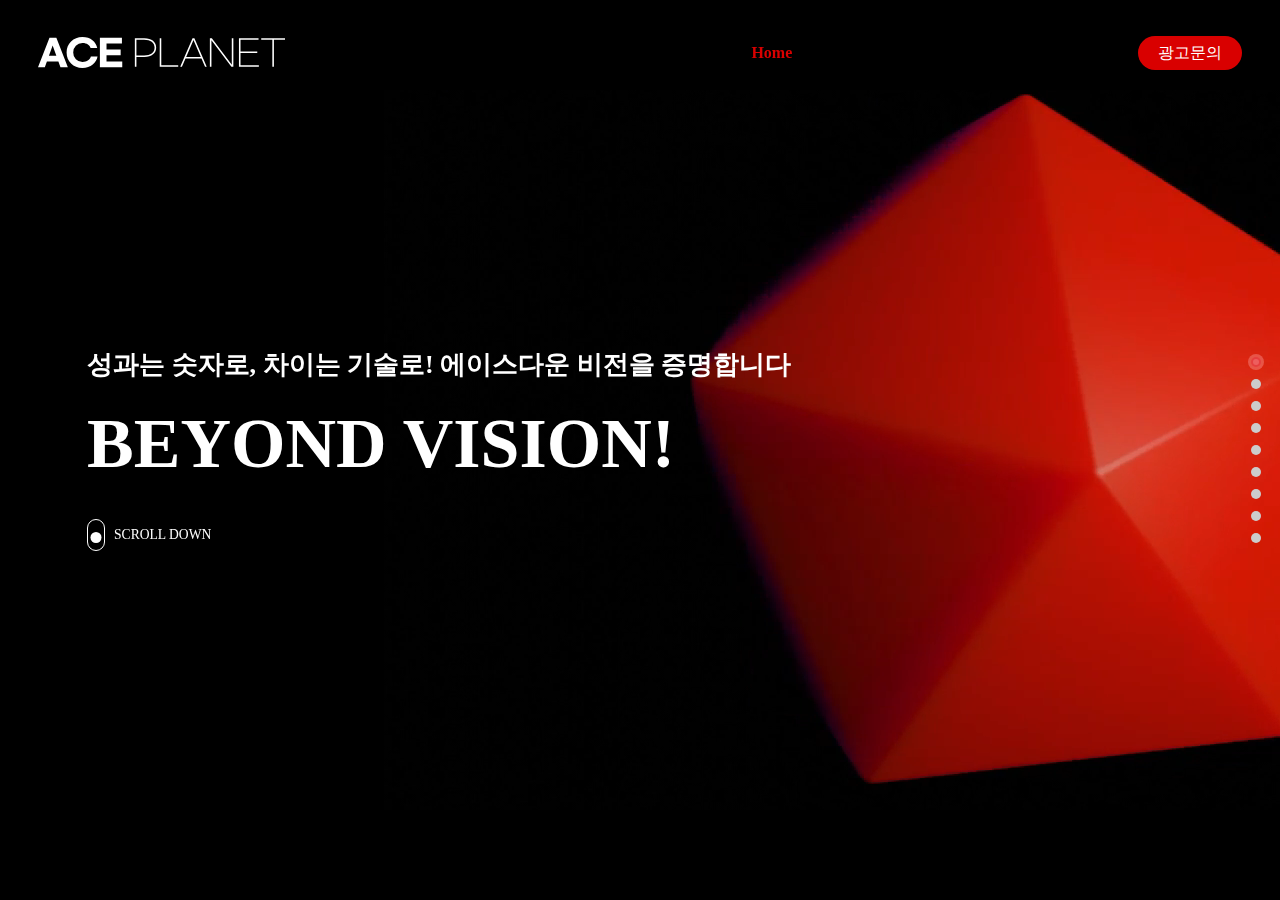
==== html/index.html @ a02f1661 "save" ====
<!DOCTYPE html>
<html lang="en">
  <head>
    <meta charset="UTF-8" />
    <meta name="viewport" content="width=device-width, initial-scale=1.0" />

    <!-- 외부 리소스들 (reset, normalize, 아이콘 등) -->
    <link rel="stylesheet" href="//cdn.materialdesignicons.com/2.7.94/css/materialdesignicons.min.css">
		<link rel="stylesheet" type="text/css" href="https://unpkg.com/minibarjs@latest/dist/minibar.min.css">
		<link rel="stylesheet" type="text/css" href="https://unpkg.com/rangeable@latest/dist/rangeable.min.css">
    <!-- reset -->
    <link rel="stylesheet" href="https://cdnjs.cloudflare.com/ajax/libs/reseter.css/2.0.0/reseter.min.css" integrity="sha512-gCJkkUMGTe73+FMwog6gIBCVJIMXRoc21l6/IPCuzxCex/1sxvO8ctb6Zd4/WWs2UMqmtnDrAdhJht5pEY0LXg==" crossorigin="anonymous" referrerpolicy="no-referrer" />
    <!-- normalize css -->
    <link rel="stylesheet" href="https://cdnjs.cloudflare.com/ajax/libs/normalize/8.0.1/normalize.min.css" integrity="sha512-NhSC1YmyruXifcj/KFRWoC561YpHpc5Jtzgvbuzx5VozKpWvQ+4nXhPdFgmx8xqexRcpAglTj9sIBWINXa8x5w==" crossorigin="anonymous" referrerpolicy="no-referrer" />
    <!-- font-awesome -->
    <link rel="stylesheet" href="https://cdnjs.cloudflare.com/ajax/libs/font-awesome/6.7.2/css/all.min.css" integrity="sha512-Evv84Mr4kqVGRNSgIGL/F/aIDqQb7xQ2vcrdIwxfjThSH8CSR7PBEakCr51Ck+w+/U6swU2Im1vVX0SVk9ABhg==" crossorigin="anonymous" referrerpolicy="no-referrer" />
    <!-- swiper css -->
    <link rel="stylesheet" href="https://cdnjs.cloudflare.com/ajax/libs/Swiper/11.0.5/swiper-bundle.min.css" />
    <!-- Slick css -->
    <link rel="stylesheet" type="text/css" href="https://cdnjs.cloudflare.com/ajax/libs/slick-carousel/1.9.0/slick.min.css" />

    <!-- jQurey -->
    <script src="https://cdnjs.cloudflare.com/ajax/libs/jquery/3.7.1/jquery.min.js" integrity="sha512-v2CJ7UaYy4JwqLDIrZUI/4hqeoQieOmAZNXBeQyjo21dadnwR+8ZaIJVT8EE2iyI61OV8e6M8PP2/4hpQINQ/g==" crossorigin="anonymous" referrerpolicy="no-referrer"></script>
    <script src="https://cdnjs.cloudflare.com/ajax/libs/bxslider/4.2.17/jquery.bxslider.min.js" integrity="sha512-LaBO0tZh1+6Ebk+EnHt/WsGM0UnmkCXfQ1rfhGmpa5MXUdslNuSSELBRcteHKz4k4ny+Op10Ax2fPoTNq+VcUg==" crossorigin="anonymous" referrerpolicy="no-referrer"></script>
    <!-- swiper js -->
    <script src="https://cdnjs.cloudflare.com/ajax/libs/Swiper/11.0.5/swiper-bundle.min.js" integrity="sha512-Ysw1DcK1P+uYLqprEAzNQJP+J4hTx4t/3X2nbVwszao8wD+9afLjBQYjz7Uk4ADP+Er++mJoScI42ueGtQOzEA==" crossorigin="anonymous" referrerpolicy="no-referrer"></script>
    <!-- Modernizr 최신 -->
    <script src="https://cdnjs.cloudflare.com/ajax/libs/modernizr/3.11.7/modernizr.min.js" referrerpolicy="no-referrer"></script>
    <!-- GSAP 최신 버전 -->
    <script src="https://cdnjs.cloudflare.com/ajax/libs/gsap/3.12.5/gsap.min.js"></script>
    <!-- Slick -->
    <script type="text/javascript" src="https://cdnjs.cloudflare.com/ajax/libs/slick-carousel/1.9.0/slick.min.js"></script>
    <!-- imagesLoaded -->
    <script src="https://unpkg.com/imagesloaded@5.0.0/imagesloaded.pkgd.min.js"></script>
    <!-- (그 외 필요한 리소스들 생략) -->
    
    <link rel="stylesheet" href="../css/common.css"/>
    <link rel="stylesheet" href="../css/reset.css"/>
    <link rel="stylesheet" href="../css/main.css"/>

    <script defer src="../js/main.js"></script>
    <script defer src="../js/swiper.js"></script>
    <title>ACE PLANET</title>
  </head>
  <body>
    <header class="header anchors">
      <div class="header_container">
        <h1 class="logo">
          <a href="">
            <img class="wh_logo" src="../images/logo.svg" alt="ACE PLANET" />
            <img class="rd_logo" src="../images/logo_rd.svg" alt="ACE PLANET" />
          </a>
        </h1>
        <ul class="nav">
          <li class="active"><a href="#page-1">Home</a></li>
          <li><a href="#page-2">옵티바이즈(SSP)</a></li>
          <li><a href="#page-2">알파엠(DSP)</a></li>
          <li><a href="#page-3">Login</a></li>
        </ul>
        <div class="adver"><a href="#page-4">광고문의</a></div>
        <a href="#" class="hamburger-button">
          <span></span>
          <span></span>
          <span></span>
          <span></span>
        </a>
      </div>
      <!-- nav 외부 어디든 body 끝에 삽입 -->
      <div class="modal_menu">
        <div class="menu_inner">
          <ul>
            <li class="active"><a href="#page-1">Home</a></li>
            <li><a href="#page-2">옵티바이즈(SSP)</a></li>
            <li><a href="#page-2">알파엠(DSP)</a></li>
            <li><a href="#page-3">Login</a></li>
          </ul>
        </div>
      </div>
    </header>
    
    <main class="fullpage-container scrollBar">
      <!-- Section 1: 메인 비디오 섹션 -->
      <section class="section sec1" id="section1">
        <div class="text">
          <div class="sec1_vod">
            <video src="../images/sec1_vod.mp4" autoplay muted loop playsinline></video>
          </div>
          <div class="title">
            <h3 class="h3q">성과는 숫자로, 차이는 기술로! 에이스다운 비전을 증명합니다</h3>
            <h2 class="h2q">BEYOND VISION!</h2>
            <div class="scroller">
              <div class="tip">SCROLL DOWN</div>
            </div>
          </div>
        </div>
      </section>
      <section class="section sec2" id="section2">
        <div class="text">
          <div class="d_fx">
            <div class="del">
              <div class="title">
                <h2 class="h2q">ABOUT<br><span>ACEPLANET</span></h2>
                <h3 class="h3q ahtoer">광고 시장을 움직이는 기술, 그 중심에 에이스플래닛이 있습니다</h3>
              </div>
              <p class="textq word_keep">에이스플래닛은 수익 최적화 SSP ‘Optivize’와 성과 중심 DSP ‘AlphaM’ 를 보유한 국내 대표 애드테크 기업입니다 광고 효율과 수익 향상을 위해 필요한 모든 기술을 직접 설계하고, AI 자동화·실시간 입찰·품질 제어까지 광고의 본질에 집중하는 에이스다운 기술력으로 증명합니다.</p>
            </div>
            <div class="sel">
              <div class="img_box"><img src="../images/sec2_img.png" alt=""></div>
            </div>
          </div>
				</div>
      </section>
      <section class="section sec3" id="section3">
        <div class="text">
          <div class="img_box"><img src="../images/sec3_img.png" alt=""></div>
          <div class="title">
            <h2 class="h2q"><span>Our Vision,</span><br> Goals & Values</span></h2>
            <div class="history">
              <ul class="his_tt textq">
                <li>Identity</li>
                <li>
                  <span>광고 수익 최대화 실현</span><br>
                  급변하는 AD TECH 트랜드 반영, 지속적인 연구 개발을 통한 ACE 만의 최고 솔루션 제공
                </li>
              </ul>
              <ul class="his_tt textq">
                <li>Strength</li>
                <li>
                  <span>자동화 기반 최적화 ADX 솔루션</span><br>
                  국내외 수천 개 매체 군 보유, 최적의 FILL-RATE와 국내 최고의 고품질 광고 SSP 플랫폼
                </li>
              </ul>
              <ul class="his_tt textq">
                <li>Core Solution</li>
                <li>
                  <span><em>Optivize, AlphaM</em></span><br>
                  ACE만의 수년간 축적해온 진보된 BIG DATA 통한 최적의 광고 송출 솔루션
                </li>
              </ul>
            </div>
          </div>
				</div>
      </section>
      <section class="section sec4" id="section4">
        <div class="text">
          <div class="del scrollBar">
            <ul class="over_list">
              <li>
                <div class="img_box">
                  <img src="https://picsum.photos/seed/picsum/400/400" alt="">
                </div>
                <div class="title">RTB 실시간 입찰 엔진</div>
                <div class="sub_tt">찰나의 타이밍에도 <br>최적가 자동 입찰</div>
              </li>
              <li>
                <div class="img_box">
                  <img src="https://picsum.photos/seed/picsum/400/400" alt="">
                </div>
                <div class="title">AI 타겟팅 최적화</div>
                <div class="sub_tt">전환 기능성이 높은 <br>사용자 자동 예측</div>
              </li>
              <li>
                <div class="img_box">
                  <img src="https://picsum.photos/seed/picsum/400/400" alt="">
                </div>
                <div class="title">Viewabillity &#38; 품질 필터링</div>
                <div class="sub_tt">프리미엄 광고 유치를 <br>위한 광고 품질 제어</div>
              </li>
              <li>
                <div class="img_box">
                  <img src="https://picsum.photos/seed/picsum/400/400" alt="">
                </div>
                <div class="title">최적화 자동화 시스템</div>
                <div class="sub_tt">위치ㆍ형식ㆍ시간대별 A/B 테스트 <br>→ 자동 수익 개선</div>
              </li>
            </ul>
          </div>
          <div class="sel">
            <h2 class="h2q">OUR<br><span>TECHNOLOGY</span></h2>
            <h3 class="h3q">성과와 수익, 둘 다 잡는 에이스만의 기술</h3>
          </div>
        </div>
      </section>
      <section class="section sec5" id="section5">
        <div class="text">
          <div class="img_box"><img src="../images/sec3_img.png" alt=""></div>
          <div class="title">
            <h2 class="h2q">SOLUTIONS</h2>
            <h3 class="h3q">광고 성과를 만드는 두 가지 선택</h3>
            <h4 class="textq">당신의 목표에 가장 ACE다운 솔루션을 제안합니다</h4>
          </div>
          <ul class="optivize_list">
            <li class="SSP">
              <div class="h3q">Optivize - SSP 솔루션</div>
              <div class="textq">수익 최적화 SSP <br>eCPM 극대화 + 프리미엄 광고 유치 + 저품질 필터링</div>
              <div class="tip h4q"><div class="round"><i class="fa-solid fa-chevron-right"></i></div>매체 수익을 설계하는 에이스의 SSP</div>
              <div class="move_btn"><a href=".sec2">자세히 보기<i class="fa-solid fa-chevron-right"></i></a></div>
            </li>
            <li class="DSP">
              <div class="h3q">Optivize - SSP 솔루션</div>
              <div class="textq">성과 중심 퍼포먼스 DSP<br>기반 입찰 + AI 타겟팅 + 실시간 리포트 제공</div>
              <div class="tip h4q"><div class="round"><i class="fa-solid fa-chevron-right"></i></div>광고 효율을 과학으로 설계한 DSP</div>
              <div class="move_btn"><a href="#sec2">자세히 보기<i class="fa-solid fa-chevron-right"></i></a></div>
            </li>
          </ul>
				</div>
      </section>
      <section class="section sec6" id="section6">
        <div class="text">
          <div class="img_box"><img src="../images/sec7_img.png" alt=""></div>
          <div class="title">
            <h2 class="h2q">TREND &<span> INSIGHT</span></h2>
            <h3 class="h3q">광고도 트랜드다! 급변하는 AD TECH와<br>광고 집행 계획 수립에 필요한 전방위 데이터 통찰력 제공</h3>
          </div>
          <ul class="round_list">
            <li>
              <div class="round_box">
                <img src="../images/round_b.png" alt="">
              </div>
              <div class="svg_box">
                <img src="../images/trend-up.svg" alt="">
              </div>
              <p class="textq">DIGITAL <br>TREND & INSIGHT</p>
            </li>
            <li>
              <div class="round_box">
                <img src="../images/round_b.png" alt="">
              </div>
              <div class="svg_box bm">
                <img src="../images/desktop.svg" alt="">
              </div>
              <p class="textq">DIGITAL MEDIA <br>ISSUE</p>
            </li>
            <li>
              <div class="round_box">
                <img src="../images/round_b.png" alt="">
              </div>
              <div class="svg_box">
                <img src="../images/list-magnifying-glass.svg" alt="">
              </div>
              <p class="textq">MARKETING <br>ISSUE</p>
            </li>
            <li>
              <div class="round_box">
                <img src="../images/round_b.png" alt="">
              </div>
              <div class="svg_box sm">
                <img src="../images/device-mobile.svg" alt="">
              </div>
              <p class="textq">MEDIA & MARKET <br>REPORT</p>
            </li>
            <li>
              <div class="round_box">
                <img src="../images/round_b.png" alt="">
              </div>
              <div class="svg_box">
                <img src="../images/hand-coins.svg" alt="">
              </div>
              <p class="textq">AD TECH <br>TREND</p>
            </li>
          </ul>
				</div>
      </section>
      <section class="section sec7" id="section7">
        <div class="text">
          <div class="top">
            <div class="sel">
              <div class="img_box"><img src="../images/sec6_img.png" alt=""></div>
            </div>
            <div class="del">
              <h2 class="h2q"><span>ACE of Service</span></h2>
              <ul class="service_list h4q">
                <li><div class="circle-check"><img src="../images/chk_round.svg" alt=""></div><div>최상의 솔루션과 컨설팅, 전문인력의 결합 - 최적의 관리 서비스 제공</div></li>
                <li><div class="circle-check"><img src="../images/chk_round.svg" alt=""></div><div>정확하고 전문적인 리포트와 분석 제공</div></li>
                <li><div class="circle-check"><img src="../images/chk_round.svg" alt=""></div><div>전담 매니저 배정을 통한 빠른 Feed-back 제공</div></li>
                <li><div class="circle-check"><img src="../images/chk_round.svg" alt=""></div><div>업계 가장 빠른 정산주기</div></li>
              </ul>
            </div>
          </div>
				</div>
      </section>
      <section class="section sec8" id="section8">
        <div class="text">
          <div class="flat">
            <h2 class="fir_title">PARTNERS <br>함께하는 파트너</h2>
            <h3 class="mid_title">에이스와 함께하는 파트너, 결과로 증명한 신뢰의 기록</h3>
          </div>
          <div class="back_bg">
            <div class="end_title">언론사, 포털, 커뮤니티, 커머스, 앱까지 <br>에이스플래닛은 업계 최고의 파트너들과 함께 합니다.</div>
            <div class="bx_wrap">
              <div class="slide_row row1">
                <div class="track">
                  <img src="https://picsum.photos/seed/1/300/80" alt="">
                  <img src="https://picsum.photos/seed/2/300/80" alt="">
                  <img src="https://picsum.photos/seed/3/300/80" alt="">
                  <img src="https://picsum.photos/seed/4/300/80" alt="">
                  <img src="https://picsum.photos/seed/5/300/80" alt="">
                  <img src="https://picsum.photos/seed/1/300/80" alt="">
                  <img src="https://picsum.photos/seed/2/300/80" alt="">
                </div>
              </div>
              <div class="slide_row row2">
                <div class="track">
                  <img src="https://picsum.photos/seed/6/300/80" alt="">
                  <img src="https://picsum.photos/seed/7/300/80" alt="">
                  <img src="https://picsum.photos/seed/8/300/80" alt="">
                  <img src="https://picsum.photos/seed/9/300/80" alt="">
                  <img src="https://picsum.photos/seed/10/300/80" alt="">
                  <img src="https://picsum.photos/seed/6/300/80" alt="">
                  <img src="https://picsum.photos/seed/7/300/80" alt="">
                </div>
              </div>
            </div>              
          </div>
				</div>
      </section>
      <section class="section sec9" id="section9">
        <div class="text">
          <div class="form_data">
            <div class="del">
              <div class="img_box"><img src="https://picsum.photos/seed/picsum/2000/2000" alt=""></div>
              <div class="title">
                <h3 class="h3q">Contact us</h3>
                <h2 class="h2_title">지금, 당신의 광고에 <br>에이스를 더하세요</h2>
                <p class="textq">오른쪽 양식을 작성해 주시면 담당자가 연락 드리겠습니다.</p>
              </div>
            </div>
            <div class="sel">
              <form action="" class="scrollBar">
                <ul class="user_data">
                  <li class="user_ID">
                    <div class="h4q">이름 <span>*</span></div>
                    <input type="text" name="" id="" value="" placeholder="이름을 입력해주세요.">
                  </li>
                  <li class="user_Num">
                    <div class="h4q">연락처 <span>*</span></div>
                    <input type="text" name="" id="" value="" placeholder="연락처를 입력해주세요.('-'제외)">
                  </li>
                  <li class="user_Mail">
                    <div class="h4q">이메일 <span>*</span></div>
                    <input type="email" name="" id="" value="" placeholder="답변 받을 이메일을 입력해주세요.">
                  </li>
                  <li class="user_service">
                    <div class="h4q">관심 서비스 <span>*</span></div>
                    <ul class="choice_list">
                      <li class="DSP" data-="">DSP</li>
                      <li class="SSP" data-="">SSP</li>
                      <li class="기타" data-="">기타</li>
                    </ul>
                  </li>
                  <li class="user_text">
                    <div class="h4q">문의사항 <span>*</span></div>
                    <textarea class="" name="" id="" placeholder="문의사항을 입력해주세요." rows="4"></textarea>
                  </li>
                  <li class="sub_mit"><a href="">광고 상담 신청하기</a></li>
                </ul>
              </form>
            </div>
          </div>
          <div class="dummy_foonter">
            <h1>
              <a href="">
                <img class="logo" src="../images/logo.svg" alt="ACE PLANET">
              </a>
            </h1>
            <ul class="company_info">
              <li>서울 강남구 역삼로15길 3 에이빌딩</li>
              <li>사업자등록번호 : 519-81-01569</li>
              <li><a href="">02-6949-0070</a> / <a href="">bd@aceplanner.co.kr</a></li>
              <li class="copy">Copyright &copy; ACE PLANET 2000-2025,All rights reserved.</li>
            </ul>
          </div>
				</div>
      </section>

      <!-- 수정된 pagination (data-index 값 순차적: 0~8) -->
      <ul class="pagination">
        <li data-index="0" class="active"></li>
        <li data-index="1"></li>
        <li data-index="2"></li>
        <li data-index="3"></li>
        <li data-index="4"></li>
        <li data-index="5"></li>
        <li data-index="6"></li>
        <li data-index="7"></li>
        <li data-index="8"></li>
      </ul>
    </main>
    <footer></footer>
  </body>
</html>
---- css/common.css ----
@charset "UTF-8";
/* 프리텐다드 */
@import url("https://cdn.jsdelivr.net/gh/orioncactus/pretendard@v1.3.9/dist/web/static/pretendard.min.css");
/* G Market */
@import url('https://cdn.jsdelivr.net/gh/leetaewook/gmarket-sans-dynamic-subset/GmarketSans.css');
  /* 페이퍼로지 */
@import url('https://cdn.jsdelivr.net/gh/fonts-archive/Paperlogy/Paperlogy.css');
@import url("https://fonts.googleapis.com/css?family=Montserrat:400,400i,700");
@import url("https://fonts.googleapis.com/css?family=Inconsolata:400,700");
@font-face {
  font-family: 'Paperlogy-8ExtraBold';
  src: url('https://fastly.jsdelivr.net/gh/projectnoonnu/2408-3@1.0/Paperlogy-8ExtraBold.woff2') format('woff2');
  font-weight: 800;
  font-style: normal;
}
* {
  font-family: "Pretendard", "sans-serif";
}
:root {
  --white: #fff;
  --grey1: #F2F3F7;
  --grey2: #F5F5F5;
  --grey3: #AFAFAF;
  --border: #DFDFDF;
  --dark: #313131;
  --black: #000;
  --padding: 10px;
}

/* reset */
h1 a{display: block;}
.hidden{
  display: none;
}
.ellipsis_1{
  display: block;
  white-space: nowrap;
  overflow: hidden;
  text-overflow: ellipsis;
}
.ellipsis_2{
  display: -webkit-box;
  -webkit-line-clamp: 2; /* 표시할 줄 수 */
  -webkit-box-orient: vertical;
  overflow: hidden;
  text-overflow: ellipsis;
}
.ellipsis_3{
  display: -webkit-box;
  -webkit-line-clamp: 3; /* 표시할 줄 수 */
  -webkit-box-orient: vertical;
  overflow: hidden;
  text-overflow: ellipsis;
}
.word_keep{
  word-break: keep-all;
}
/* layout */
body{
  background-color: var(--white);
  line-height: 1.1em;
  font-family: Pretendard;
}
.container_pc{
  box-sizing: border-box;
  margin: auto;
  padding: 0 10px;
}
.d-flex{
  display: flex;
}
.just_space{
  justify-content: space-between;
  align-items: center;
}
.wrap{
  flex-wrap: wrap;
}
.all_center{
  align-items: center;
  justify-content: center;
  align-self: center;
  margin: 0 auto;
}
.sub_btn{
  white-space: nowrap;
  padding: 6px 14px;
  border-radius: 7px;
  background-color: var(--grey3);
  color: var(--white);
  transition: .2s;
  cursor: pointer;
}
.sub_btn:hover{
  background-color:#909090;
}
.cf{
  display: block;
  clear: both;
  content: ' ';
}

/* .pagination{
  display: flex;
  justify-content: center;
  align-items: center;
  gap: 1%;
  padding-bottom: calc(var(--padding)*5);
}
.pagination li{
  position: relative;
  font-size: 0.95em;
  line-height: 1em;
  border-radius: 50%;
  padding: 5px 8px;
  color: var(--grey3);
  cursor: pointer;
}
.pagination li.active{
  color: var(--point_main);
  font-weight: 600;
}
.pagination li a{
  display: flex;
  width: 100%;
  height: 100%;
  justify-content: center;
  align-items: center;
  gap: 5px;
}
.pagination li a i{
  font-size: 0.85em;
} */

.margin_xl{
  padding-bottom: calc(var(--padding)*5);
}
.margin_l{
  padding-bottom: calc(var(--padding)*3.5);
}
.margin_m{
  padding-bottom: calc(var(--padding)*2.5);
}
.margin_s{
  padding-bottom: calc(var(--padding)*1.5);
}

/* TYPOGRAPHY */
.size_xl{
  font-size: 1.5rem !important;
}
.size_l{
  font-size: 1.25rem !important;
}
.size_m{
  font-size: 1.075rem !important;
}
.size_s{
  font-size: 0.95rem !important;
}
.size_xs{
  font-size: 0.875rem !important;
}
/*COLOR*/
.white{
  color: var(--white);
}
.dark{
  color: var(--dark);
}
.bg_sky{
  background-color: #cbe3f8;
}
/* hover, button*/
.cursor{
  cursor: pointer;
}
.user_hover{
  text-decoration: none;
  color: var(--dark);
  transition: .3s;
}
.user_hover:hover{
  color: var(--point_main);
}
.butn_tab{
  display: flex;
  justify-content: start;
  align-items: center;
  gap: 5px;
}
.butn_tab li{
  border-radius: 50px;
  overflow: hidden;
  transition: .2s;
}
.butn_tab li a{
  display: block;
  padding: 6px 22px;
  line-height: 1em;
}
.butn_tab li.active{
  background-color: var(--point_main);
  color: var(--white);
}

.border_s{
  border-radius: 7px;
  overflow: hidden;
}
.border_l{
  border-radius: 10px;
  overflow: hidden;
}
.page_prev{
  color: var(--grey3);
  fill: var(--grey3);
  cursor: pointer;
  line-height: 1em;
  transition: .2s;
}
.page_prev a{
  display: flex;
  align-items: center;
}
.page_prev:hover{
  filter: brightness(75%);
}
.value_inp{
  display: block;
  width: 100%;
  border-radius: 7px;
  border: 1px solid var(--border);
  font-size: 0.9em;
  padding: 15px;
  max-height: 50px;
  transition: .2s;
  box-sizing: border-box;
}
.value_inp.active{
  border: 1px solid #858585;
}
.value_inp.file{
  height: 50px;
  cursor: pointer;
}
.value_inp_hidden{
  display: none;
}
.value_select{
  position: relative;
  display: inline-block;
  width: auto;
  border-radius: 7px;
  border: 1px solid var(--border);
  font-size: 0.9em;
  max-height: 50px;
  transition: .2s;
  -webkit-appearance: none;
  -moz-appearance: none;
  appearance: none;
  background: url(../images/down_arrow.svg) no-repeat 95% 50% / 15px auto;
}
.value_select.active{
  border: 1px solid #858585;
}
.value_select_label{
  padding: 15px;
}
/* 옵션 리스트 */
.value_select_list{
  position: absolute;
  min-width: 100%;
  width: auto;
  background: #fff;
  border: 1px solid #ccc;
  border-radius: 5px;
  display: none;
  list-style: none;
  padding: 0;
  margin-top: 3%;
  box-shadow: 0px 2px 5px rgba(0, 0, 0, 0.2);
  z-index: 10;
  left: 3%;
}
.value_select_list li{
  padding: 10px;
  cursor: pointer;
  transition: background 0.3s;
  white-space: nowrap;
}
.value_select_list li:hover{
  background: #f0f0f0;
}

.img_box{
  position: relative;
}
.hover_play::before{
  display: block;
  content: '';
  position: absolute;
  width: 100%;
  height: 100%;
  /* background-color: #00000045; */
  opacity: 0;
  transition: .2s;
}
.hover_play::after{
  display: block;
  content: '';
  position: absolute;
  left: 50%;
  top: 50%;
  transform: translate(-50%, -50%);
  width: 35px;
  height: 35px;
  background-repeat: no-repeat;
  background-size: contain;
  background-position: center;
  z-index: 2;
  opacity: 0;
  transition: .8s;
}
.hover_play:hover::after, .hover_play:hover::before{
  opacity: 1;
}
.play_icon::before{
  display: block;
  content: '';
  position: absolute;
  bottom: 6px;
  right: 10px;
  width: 22px;
  height: 22px;
  background-repeat: no-repeat;
  background-size: contain;
  background-position: center;
  z-index: 1;
}
.hover_play::after{
  background-image: url(/images/play_btn.png);
  opacity: 1;
}


.scrollBar::-webkit-scrollbar {
  width: 10px;
}
.scrollBar::-webkit-scrollbar-thumb {
  height: 30%;
  background: #dcdfe6;
  
  border-radius: 10px;
}
.scrollBar::-webkit-scrollbar-track {
  background: rgba(215, 217, 219, 0.1);
}
.check_design { 
  display: block; 
  position: relative;
  padding-left: 35px;
  cursor: pointer; 
  -webkit-user-select: none; 
  -moz-user-select: none; 
  -ms-user-select: none; 
  user-select: none;
  line-height: 30px;
  font-weight: 600;
}
/* 기본 체크박스 숨기기 */
.check_design .check_point[type="checkbox"] { display: none; }
/* 선택되지 않은 체크박스 스타일 꾸미기 */
.on { width: 30px; height: 30px; position: absolute; top: 0; left: 0; border: 2px solid #D0D0D0; border-radius: 3px;}
/* 선택된 체크박스 스타일 꾸미기 */
.check_design .check_point[type="checkbox"]:checked + .on { 
  /* background: #4164f0;  */
  background: white;
}
.on:after{ content: ""; position: absolute; display: none; }
.check_design .check_point[type="checkbox"]:checked + .on:after { 
  display: block; 
  /* background: #4164f0; */
  background: white;
}
.on:after{
  width: 10px;
  height: 16px;
  border: solid #ffa73a;
  border-width: 0 4px 4px 0;
  -webkit-transform: rotate(45deg);
  -ms-transform: rotate(45deg);
  transform: rotate(45deg);
  position: absolute;
  left: 8px;
  top: 3px;
}




.h2q{
  font-size: clamp(45px, 6vw, 70px);
  line-height: 1.2;
  font-family: 'Gmarket Sans';
  font-weight: 800;
  padding-bottom: 3%;
  
}
.h2q span{
  color: #D90000;
}
.h3q{
  font-size: clamp(18px, 3vw, 26px);
  line-height: 1.2;
  font-weight: 600;
  padding-bottom: 1%;
  word-break: keep-all;
}
.h4q{
  font-size: clamp(16px, 1.7vw, 20px);
  line-height: 1.3;
  font-weight: 500;
  word-break: keep-all;
}
.textq{
  font-size: clamp(14px, 2vw, 16px);
  line-height: 1.3;
  font-weight: 400;
  word-break: keep-all;
}
section, .text{
  pointer-events: auto;
  font-family: "Pretendard", "sans-serif";
}
.circle-check{
  /* width: 20px;
  height: 20px; */
}
.circle-check img{
  width: 20px
}

/* all */
.header{
  font-family: "Pretendard", "sans-serif";
  position: fixed;
  top: 0;
  left: 0;
  right: 0;
  width: 100%;
  z-index: 100;
  padding-top: 4vh;
}
.header_container{
  width: 94%;
  margin: auto;
  display: flex;
  justify-content: space-between;
  align-items: center;
}
.header h1{
  position: relative;
}
.header h1 a img{
  transition: .2s;
}
.header h1 a img.wh_logo{
  position: relative;
  opacity: 1;
}
.wh_logo, .rd_logo {
  position: absolute;
  top: 0;
  left: 0;
  transition: opacity 0.3s;
}

.header h1 a img.rd_logo{
  position: absolute;
  top: 0;
  left: 0;
  opacity: 0;
}
.header .nav{
  display: flex;
  justify-content: end;
  align-items: center;
  gap: 2%;
  font-size: clamp(0.75em, 2vw, 1em);
  line-height: 1em;
  width: 100%;
  padding-right: 2%;
}
.header .nav li a{
  position: relative;
  transition: color 0.3s;
  padding: 2px 4px;
  display: block;
  white-space: nowrap;
}
.header .adver{
  white-space: nowrap;
  font-size: clamp(0.75em, 2vw, 1em);
  line-height: 1.1em;
}
.header .adver a{
  background-color: #D90000;
  color: var(--white) !important;
  border-radius: 100px;
  padding: 8px 20px;
  display: block;
}
.header .nav li.active a{
  color: #D90000 !important;
  font-weight: 600;
}
.hamburger-button{
	position: relative;
	transition: .3s ease-in-out;
	width: 25px;
	height: 20px;
  display: none;
}
.hamburger-button span{
  position: absolute;
  width: 100%;
  height: 3px;
  border-radius:4px;
  background: #fff;
  transition:0.3s;
}
.hamburger-button span:nth-child(1){
  top: 0;
}
.hamburger-button span:nth-child(2),
.hamburger-button span:nth-child(3){
  top: 8px;
}
.hamburger-button span:nth-child(4){
  top: 16px;
}
.hamburger-button.active span:nth-child(1),
.hamburger-button.active span:nth-child(4){
  opacity: 0;
}
.hamburger-button.active span:nth-child(2){
  transform:rotate(45deg);
}
.hamburger-button.active span:nth-child(3){
  transform:rotate(-45deg);
}

.header .modal_menu {
  position: fixed;
  top: 0;
  right: 0;
  width: 100%;
  height: 100%;
  background: #0000003a;
  color: #fff;
  transform: translateX(100%);
  transition: 0.3s ease;
  z-index: 9999;
}
.header .modal_menu.on {
  transform: translateX(0);
}
.header .modal_menu .menu_inner {
  height: 100%;
  display: flex;
  flex-direction: column;
  justify-content: center;
  align-items: center;
}
.header .modal_menu ul li {
  margin-bottom: 20px;
}
.header .modal_menu ul li a {
  color: #fff;
  font-size: 20px;
}



.ace_list{
  position: relative;
  display: flex;
  justify-content: space-between;
  align-items: center;
  width: 100%;
  height: 250px;
  color: white;
}
.ace_tt{
  font-size: clamp(12px, 2vw, 20px);
  line-height: 1.3;
  font-weight: 500;
  padding-bottom: 1%;
}
.ace_title{
  font-size: clamp(25px, 3vw, 50px);
  line-height: 1.2;
  font-weight: 700;
  padding-bottom: 3%;
}
.ace_list li{
  height: 100%;
  display: flex;
  flex-direction: column;
  justify-content: center;
  align-items: center;
}
.ace_a{
  position: absolute;
  width: 30%;
  background-color: #6c6c6cf5;
  top: 0%;
  left: 0%;
  z-index: 2;
  border-radius: 0 1000px 1000px 0;
}
.ace_b{
  position: absolute;
  width: 20%;
  aspect-ratio: 1 / 1;
  background-color: #ec373af5;
  top: 0%;
  left: 25%;
  z-index: 3;
  border-radius: 1000px;
}
.ace_c{
  position: absolute;
  width: 40%;
  background-color: #363636ef;
  top: 0%;
  right: 25%;
  z-index: 2;
  border-radius: 1000px;
}
.ace_d{
  position: absolute;
  width: 30%;
  background-color: #b7b7b7f5;
  top: 0%;
  right: 0%;
  z-index: 1;
  border-radius: 1000px 0 0 1000px;
}



.form_data{
  display: flex;
  width: 100%;
  height: 100%;
  overflow: hidden;
}
.form_data .del, .form_data .sel{
  height: 100%;
  flex: 1;
  position: relative;
  overflow: hidden;
}
.form_data .del .img_box{
  height: 100%;
}
.form_data .del .img_box img{
  width: 100%;
  height: 100%;
}
.form_data .del .title{
  position: absolute;
  top: 0;
  bottom: 0;
  right: 0;
  left: 0;
  width: 100%;
  height: 100%;
  color: white;
  display: flex;
  flex-direction: column;
  justify-content: center;
  align-items: start;
  gap: 3%;
  padding-left: 4%;
}
.form_data .del .h3q{
  padding-bottom: 5%;
}
.form_data .del .h2_title{
  font-size: clamp(25px, 4.5vw, 45px);
  line-height: 1.2;
  font-weight: 700;
  padding-bottom: 3%;
}
.form_data .sel{
  background-color: #eee;
  position: relative;
  z-index: 10;
  display: flex;
  flex-direction: column;
  justify-content: center;
  align-items: center;
  padding: 3% 0;
}
.form_data .sel form{
  display: block;
  width: 90%;
  margin: auto;
  overflow-y: auto;
  padding: 0 5%;
}
.form_data .sel .h3q span{
  font-size: 0.3em;
}
.form_data .sel .user_data{
  width: 100%;
  height: 100%;
  margin: auto;
}
.form_data .sel .user_data li{
  padding-bottom: 15px;
}
.form_data .sel .user_data li .h4q{
  position: relative;
  font-size: clamp(12px, 2vw, 18px);
  padding-bottom: 5px;
}
.form_data .sel .user_data li .h4q span{
  position: absolute;
  top: 0;
  font-size: 0.7em;
  padding-left: 3px;
  color: #D90000;
}
.form_data .sel .user_data li input{
  display: block;
  width: 100%;
  padding: 10px 20px;
  background-color: white;
  font-size: clamp(12px, 2vw, 18px);
  border-radius: 6px;
  box-sizing: border-box;
}
.form_data .sel .sub_mit{
  color: white;
  font-size: clamp(14px, 2vw, 20px);
  background-color: #D90000;
  border-radius: 10px;
  margin-top: 30px;
  text-align: center;
  padding: 0 !important;
}
.form_data .sel .sub_mit a{
  display: block;
  padding: 16px 0;
  width: 100%;
  height: 100%;
}
.form_data .sel .choice_list{
  font-size: clamp(14px, 2vw, 18px);
  display: flex;
  justify-content: space-between;
  align-items: stretch;
  gap: 4%;
}
.form_data .sel .choice_list li{
  display: flex;
  justify-content: center;
  align-items: center;
  background-color: white;
  width: 100%;
  padding: 11px 0;
  border-radius: 6px;
  cursor: pointer;
}
.form_data .sel textarea{
  display: block;
  border: none;
  outline: none;
  resize: none;
  width: 100%;
  border-radius: 6px;
  padding: 10px 15px;
  box-sizing: border-box;
}
.form_data .sel .user_data li input.active, .form_data .sel textarea.active{
  outline: 1px solid var(--dark);
}
.form_data .sel .choice_list li.active{
  outline: 1px solid var(--dark);
}
.dummy_foonter{
  width: 100%;
  padding: 25px 0;
  background-color: #2E2E2E;
  display: flex;
  justify-content: center;
  align-items: center;
  color: white;
  gap: 5%;
}
.dummy_foonter .company_info{
  font-size: clamp(10px, 2vw, 16px);
  line-height: 1.3;
  font-weight: 200;
}
.dummy_foonter .company_info li{
  padding-bottom: 2%;
}
.dummy_foonter .company_info li.copy{
  padding-top: 5%;
  padding-bottom: 0%;
}

@media screen and (max-width:768px){
  .header h1{
    max-width: 250px;
    width: 50%;
  }
  .header h1 img{
    width: 100%
  }
  .header .nav{
    display: none;
    position: fixed;
    top: 0;
    left: 0;
    right: 0;
    bottom: 0;
    width: 100%;
    height: 100%;
    background: rgba(0, 0, 0, 0.9);
    z-index: 1000;
    flex-direction: column;
    justify-content: center;
    align-items: center;
    gap: 40px;
    transition: 0.3s ease;
  }
  .header .nav.on{
    display: flex;
  }
  .header .nav li a{
    color: #fff;
    font-size: 1.5rem;
  }
  .header .adver{
    margin-left: auto;
    padding-right: 2%;
  }
  .header .hamburger-button{
    display: flex;
  }
  .form_data .sel .sub_mit{
    margin-top: auto;
  }
  .dummy_foonter{
    display: flex;
    flex-direction: column;
    justify-content: center;
    align-items: start;
    gap: 10px;
    padding-left: 2%;
  }
  .dummy_foonter .company_info li.copy{
    padding-top: 10px;
  }
  .dummy_foonter .company_info li{
    padding-bottom: 5px;
  }
  .circle-check img{
    width: 15px;
  }
  .form_data .sel .user_data li input{
    padding: 8px 14px;
  }
  .form_data .sel .choice_list{
    font-size: clamp(12px, 2vw, 18px);
  }
  .form_data .sel .choice_list li{
    padding: 8px 0;
  }
  .dummy_foonter h1{
    width: 30%;
    max-width: 250px;
  }
  .dummy_foonter h1 img{
    width: 100%;
  }
}
---- css/main.css ----
* {
  margin: 0;
  padding: 0;
  box-sizing: border-box;
}

/* html, body 기본 설정 */
html, body {
  height: 100%;
  scroll-behavior: smooth;
}

.sec1 .text{
  background-color: #000;
}
.sec2 .text{
  background-color: #fff;
  color: #000;
}
.sec3 .text{
  background-color: #000;
}
.sec4 .text{
  background-color: #fff;
  color: #000;
}
.sec5 .text{
  background-color: #000;
}
.sec6 .text{
  background-color: #000;
}
.sec7 .text{
  background-color: #fff;
  color: #000;
}
.sec8 .text{
  background-color: #fff;
  color: #000;
}
.sec9 .text{
  background-color: #fff;
  color: #000;
}
/* 풀페이지 컨테이너 설정: 스크롤 스냅 적용 */
/* 스크롤바 숨김 처리 (웹킷, Firefox, IE/Edge) */
.fullpage-container {
  height: 100vh;
  overflow-y: scroll;
  scroll-snap-type: y mandatory;
  -ms-overflow-style: none;  /* IE and Edge */
  scrollbar-width: none;  /* Firefox */
}
.fullpage-container::-webkit-scrollbar {
  display: none;
}

/* 각 섹션 기본 스타일 (scale 효과 적용) */
.section {
  height: 100vh;
  scroll-snap-align: start;
  display: flex;
  flex-direction: column;
  justify-content: center;
  align-items: center;
  font-family: Arial, sans-serif;
  transform: scale(0.98);
  transition: transform 0.5s ease-in-out;
  overflow: hidden;
}
.section.active {
  transform: scale(1);
}

/* 페이지네이션 스타일 */
.pagination {
  position: fixed;
  right: 1.5%;
  top: 50%;
  transform: translateY(-50%);
  list-style: none;
  z-index: 1000;
  display: flex;
  flex-direction: column;
  gap: 12px;
}
.pagination li {
  position: relative;
  width: 10px;
  height: 10px;
  background-color: #ccc;
  border-radius: 50%;
  cursor: pointer;
  /* overflow: hidden; */
  transition: background-color 0.3s;
}

.pagination li::after {
  content: '';
  position: absolute;
  left: 50%;
  top: 50%;
  width: 0;
  height: 0;
  background: rgba(255, 166, 166, 0.377); /* 반투명 붉은 원 */
  border-radius: 50%;
  transform: translate(-50%, -50%);
  opacity: 0;
  transition: width 0.4s ease, height 0.4s ease, opacity 0.4s ease;
}
.pagination li::before {
  content: '';
  position: absolute;
  left: 50%;
  top: 50%;
  width: 0;
  height: 0;
  background: #ffb9b948; /* 반투명 붉은 원 */
  border-radius: 50%;
  transform: translate(-50%, -50%);
  opacity: 0;
  transition: width 0.4s ease, height 0.4s ease, opacity 0.4s ease;
}

.pagination li.active {
  background-color: #D70000;
}

.pagination li.active::after {
  width: 16px;
  height: 16px;
  opacity: 1;
}
.pagination li.active::before{
  width: 6px;
  height: 6px;
  opacity: 1;
}



.pg-wrapper.pg-vertical{
  overflow-x: hidden;
}
main{
  background-color: black;
}
pre {
  padding: 20px;
  border-radius: 5px;
}

.token.string,
.token.number,
.token.comment,
.token.keyword,
.token.attr-value {
  opacity: 0.6;
}

section{
  display: flex;
  align-items: center;
  justify-content: center;
  flex-flow: row;
  color: #fff;
  position: relative;
}
#page-1 .text, #page-1-clone .text{
  background-color: #000;
}
#page-1 .text{
  align-items: start;
}
#page-2 .text{
  background-color: #fff;
}
#page-3 .text{
  background-color: #000;
}
#page-4 .text{
  background-color: #fff;
}
#page-5 .text{
  background-color: #000;
}
#page-6 .text, #page-6-clone .text{
  background-color: #000;
}
#page-7 .text{
  background-color: #fff;
}
#page-8 .text, #page-8-clone .text{
  background-color: #fff;
  color: #000;
}
#page-9 .text{
  background-color: #fff;
  color: #000;
}
#page-10 .text, #page-10-clone .text{
  background-color: #fff;
  color: #000;
}
#page-11 .text, #page-11-clone .text{
  background-color: #fff;
  color: #000;
}

.text{
  width: 100%;
  height: 100%;
  display: flex;
  align-items: center;
  justify-content: center;
  flex-flow: column;
  position: relative;
}
.scroller{
  position: relative;
  left: 0%;
  -webkit-transform: translate3d(-5%, 0, 0);
          transform: translate3d(-0%, 0, 0);
  width: 18px;
  height: 32px;
  border: 1px solid #fff;
  border-radius: 30px;
}
.scroller .tip{
  position: absolute;
  top: 50%;
  transform: translateY(-50%);
  left: calc(100% + 10px);
  white-space: nowrap;
  font-size: clamp(0.5em, 2.5vw, 0.85em);
}
.scroller::after{
  position: absolute;
  top: 12px;
  left: 50%;
  -webkit-transform: translate3d(-50%, 0, 0);
          transform: translate3d(-50%, 0, 0);
  width: 11px;
  height: 11px;
  border-radius: 50%;
  background-color: #fff;
  -webkit-animation: 1200ms ease 0ms forwards infinite scroll;
          animation: 1200ms ease 0ms forwards infinite scroll;
  content: "";
}
@-webkit-keyframes scroll{
  from {
    -webkit-transform: translate3d(-50%, 0, 0);
            transform: translate3d(-50%, 0, 0);
  }
  to {
    -webkit-transform: translate3d(-50%, 60%, 0);
            transform: translate3d(-50%, 60%, 0);
    opacity: 0;
  }
}
@keyframes scroll{
  from {
    -webkit-transform: translate3d(-50%, 0, 0);
            transform: translate3d(-50%, 0, 0);
  }
  to {
    -webkit-transform: translate3d(-50%, 60%, 0);
            transform: translate3d(-50%, 60%, 0);
    opacity: 0;
  }
}
body {
  margin: 0;
  overflow: hidden;
}


section .text{
  padding: 0 2%;
}

.sec1 .sec1_vod{
  position: absolute;
  top: 0;
  bottom: 0;
  left: 30%;
  right: 0;
  width: 100%;
  height: 100%;
  z-index: 1;
  display: flex;
  justify-content: center;
  align-items: center;
}
.sec1 .sec1_vod video{
  width: 100%;
  height: 90%;
}
.sec1 .title{
  width: 90%;
  margin: 0 auto;
  position: relative;
  z-index: 2;
}
.sec1 .title h3{
  padding-bottom: 2%;
}
.sec1 .title h2{
  line-height: 1.2em;
}
.sec2 .text{
  color: var(--black);
}
.sec2 .d_fx{
  display: flex;
  justify-content: space-between;
  align-items: center;
  gap: 5%;
  width: 100%;
  padding: 0 2%;
}
.sec2 .title h3.ahtoer{
  font-size: clamp(14px, 2.2vw, 20px);
  padding-bottom: 2%;
}
.sec2 .title h2{
  font-size: clamp(35px, 6vw, 45px);
}
.sec2 .text .h2q span{
  color: #D90000;
  font-family: 'Gmarket Sans';
  font-weight: 700;
}
.sec2 .del{
  width: 50%;
}
.sec2 .sel{
  width: 45%;
}
.sec2 .sel .img_box{
  width: 100%;
  max-width: 700px;
}
.sec2 .sel .img_box img{
  max-height: 100%;
}

.sec3 .img_box{
  position: absolute;
  top: 0;
  bottom: 0;
  right: 0;
  left: 0;
  width: 100%;
  height: 100%;
  display: flex;
  justify-content: start;
  align-items: center;
  z-index: 1;
}
.sec3 .img_box img{
  width: 100%;
  max-width: 1000px;
}
.sec3 .title{
  position: relative;
  z-index: 2;
  width: 100%;
}
.sec3 .title h2{
  text-align: center;
}
.sec3 .text .h2q span{
  color: #D90000;
  font-family: 'Gmarket Sans';
  font-weight: 700;
}
.sec3 .history{
  position: relative;
  display: flex;
  flex-direction: column;
  justify-content: center;
  align-items: stretch;
  width: 70%;
  margin: auto;
  padding-left: 10%;
}
.sec3 .history::before{
  content: '';
  position: absolute;
  top: 0;
  bottom: 0;
  left: 37%;
  display: block;
  width: 1px;
  height: 100%;
  /* background-color: white; */
}
.sec3 .history .his_tt{
  display: flex;
  justify-content: start;
  gap: 5%;
  line-height: 1.6em;
  width: 100%;
}
.sec3 .history .his_tt li{
  padding-bottom: 5%;
}
.sec3 .history .his_tt:last-child{
  padding: 0;
}
.sec3 .history .his_tt:last-child li{
  padding: 0;
}
.sec3 .history .his_tt li:first-child{
  font-size: 1.4em;
  flex: 1;
  border-right: 1px solid white;
}
.sec3 .history .his_tt li:last-child{
  flex: 3;
}
.sec3 .history .his_tt li:last-child span{
  font-size: 1.2em;
}
.sec3 .history .his_tt li:last-child em{
  color: #D90000;
  font-weight: 600;
}

.sec4 .text{
  color: var(--black);
  flex-flow: row;
  gap: 2%;
  box-sizing: border-box;
}
.sec4 .h2q{
  border-bottom: 1px solid var(--border);
  margin-bottom: 5%;
  text-align: right;
}
.sec4 .h2q span{
  color: #D90000;
  font-size: 0.8em;
}
.sec4 .h3q{
  font-size: clamp(12px, 2.5vw, 22px);
  text-align: right;
}
.sec4 .del{
  display: flex;
  justify-content: center;
  align-items: center;
}
.sec4 .over_list{
  display: grid;
  grid-template-columns: 1fr 1fr;
  gap: 15px;
  max-width: 700px;
}
/* @media screen and (max-width:1000px){
  .sec4 .text{
    flex-direction: column;
  }
  .sec4 .sel{
    order: 1;
  }
  .sec4 .del{
    order: 2;
  }
  .sec4 .over_list{
    grid-template-columns: auto;
  }
} */
.sec4 .over_list li{
  max-width: 400px;
  max-height: 400px;
  position: relative;
  color: white;
  transition: .3s;
  cursor: pointer;
}
.sec4 .over_list li img{
  width: 100%;
}
.sec4 .over_list li .title{
  position: absolute;
  bottom: 10%;
  left: 5%;
  font-size: clamp(10px, 2vw, 22px);
  line-height: 1.1;
  font-weight: 600;
  z-index: 3;
  transition: .25s;
}
.sec4 .over_list li .sub_tt{
  position: absolute;
  bottom: 10%;
  left: 5%;
  font-size: clamp(9px, 2vw, 16px);
  line-height: 1.1;
  font-weight: 500;
  z-index: 2;
  opacity: 0;
  transition: .5s;
  padding-left: 10px;
  padding-right: 5px;
}
.sec4 .over_list li .sub_tt::before{
  content: ":";
  position: absolute;
  top: 0;
  left: 0;
}
.sec4 .over_list li::after{
  content: '';
  display: block;
  position: absolute;
  top: 0;
  bottom: 0;
  left: 0;
  right: 0;
  background-color: #0000005e;
  z-index: 1;
  opacity: 0;
  visibility: hidden;
  transition: .3s;
}
.sec4 .over_list li:hover::after{
  opacity: 1;
  visibility: visible;
}
.sec4 .over_list li:hover .title{
  transform: translateY(-200%);
}
.sec4 .over_list li:hover .sub_tt{
  opacity: 1;
  visibility: visible;
}

.sec5 .img_box{
  position: absolute;
  top: 0;
  bottom: 0;
  right: 0;
  left: 0;
  width: 100%;
  height: 100%;
  display: flex;
  justify-content: end;
  align-items: center;
  z-index: 1;
}
.sec5 .img_box img{
  width: 100%;
  max-width: 1000px;
}
.sec5 .title{
  text-align: center;
  padding-bottom: 5%;
}
.sec5 .title, .optivize_list{
  position: relative;
  z-index: 2;
}
.optivize_list{
  display: flex;
  justify-content: space-between;
  width: 95%;
  max-width: 1100px;
  color: black;
  gap: 5%;
}
.optivize_list li{
  position: relative;
  background-color: white;
  padding: 3% 2.5%;
  border-radius: 10px;
  width: 100%;
}
.optivize_list li .h3q{
  padding-bottom: 2%;
}
.optivize_list li .textq{
  font-size: clamp(12px, 1.5vw, 16px);
  padding-bottom: 2%;
}
.optivize_list li.SSP .h3q{
  color: #D90000;
}
.optivize_list li.DSP .h3q{
  color: #1B365B;
}
.optivize_list li .tip{
  display: flex;
  align-items: center;
  justify-content: start;
  gap: 5px;
  font-weight: 700;
  line-height: 1em;
}
.optivize_list li .tip .round{
  border-radius: 50%;
  font-size: 0.5em;
  line-height: 1em;
  color: white;
  width: 20px;
  height: 20px;
  display: flex;
  justify-content: center;
  align-items: center;
}
.optivize_list li.SSP .tip .round,
.optivize_list li.SSP .move_btn{
  background-color: #D90000;
}
.optivize_list li.DSP .tip .round,
.optivize_list li.DSP .move_btn{
  background-color: #1B365B;
}
.optivize_list li .move_btn{
  position: absolute;
  bottom: -20px;
  right: 5%;
  color: white;
  font-size: 18px;
  line-height: 1;
  border-radius: 12px;
  padding: 2.5% 8%;
  text-align: center;
}
.optivize_list li .move_btn a{
  display: flex;
  gap: 5px;
  align-items: center;
}
.optivize_list li .move_btn a i{
  font-size: 0.8em;
}
.sec6 .img_box{
  position: absolute;
  top: 0;
  bottom: 0;
  right: 0;
  left: 0;
  width: 100%;
  height: 100%;
  display: flex;
  justify-content: center;
  align-items: center;
  z-index: 1;
}
.sec6 .img_box img{
  /* max-width: 100%; */
  max-height: 100%;
}
.sec6 .title, .sec7 .round_list{
  position: relative;
  z-index: 2;
  text-align: center;
}
.sec6 .title{
  padding-bottom: 5%;
}
.sec6 .h3q{
  font-weight: 400;
  word-break: keep-all;
  width: 90%;
  margin: 0 auto;
  font-size: clamp(16px, 2vw, 26px);
}
.sec6 .round_list{
  display: flex;
  justify-content: center;
  text-align: center;
  width: 100%;
  gap: 2%;
  padding: 0 2%;
  position: relative;
  z-index: 5;
}
.sec6 .round_list li{
  position: relative;
}
.sec6 .round_list li .round_box img{
  width: 100%;
}
.sec6 .round_list li .svg_box{
  position: absolute;
  top: 35%;
  left: 50%;
  transform: translate(-50%, -50%);
  width: 30%;
}
.sec6 .round_list li .svg_box.bm{
  width: 25%;
}
.sec6 .round_list li .svg_box.sm{
  width: 17%;
}
.sec6 .round_list li .svg_box img{
  width: 100%;
}
.sec6 .round_list li p{
  position: absolute;
  top: 75%;
  left: 50%;
  transform: translate(-50% , -50%);
  width: 100%;
  font-size: clamp(10px, 1.3vw, 16px);
}
.sec7 .text{
  color: black;
  flex-flow: row;
  flex-direction: column;
  justify-content: center;
}
.sec7 .text .top{
  display: flex;
  justify-content: space-between;
  align-items: center;
  gap: 4%;
  padding-bottom: 3%;
  width: 100%;
}
.sec7 .h2q{
  line-height: 1.1em;
  border-bottom: 1px solid var(--border);
  margin-bottom: 5%;
  display: inline-block;
}
.sec7 .sel{
  width: 40%;
  max-width: 650px;
}
.sec7 .del{
  width: 60%;
}
.sec7 .sel .img_box{
  width: 100%;
}
.sec7 .sel .img_box img{
  width: 100%;
}
/* .sec8 .img_box{
  position: absolute;
  top: 0;
  bottom: 0;
  right: 0;
  left: 0;
  width: 100%;
  height: 100%;
  display: flex;
  justify-content: center;
  align-items: end;
  z-index: 1;
}
.sec8 .img_box img{
  width: 100%;
} */
.sec8 .title{
  position: relative;
  z-index: 2;
  width: 100%;
  padding-left: 45%;
  box-sizing: border-box;
}
.service_list{
  font-weight: normal;
}
.service_list li{
  padding-bottom: 1.5%;
  display: flex;
  gap: 5px;
  justify-content: start;
  align-items: start;
}

.sec8 .text{
  padding: 0;
}
.sec8 .back_bg{
  padding-top: 4%;
  width: 100%;
}
.sec8 .fir_title{
  position: relative;
  font-size: clamp(25px, 3vw, 40px);
  line-height: 1.1;
  font-weight: 700;
  text-align: right;
  width: 100%;
  padding: 0 3% 3% 0;
}
.sec8 .mid_title{
  position: relative;
  font-size: clamp(20px, 2.5vw, 32px);
  line-height: 1;
  text-align: center;
  width: 100%;
  padding: 1.5% 0;
  background-color: #3B3B3B;
  color: white;
  font-weight: 300;
}
.sec8 .end_title{
  position: relative;
  font-size: clamp(30px, 3vw, 50px);
  line-height: 1.25;
  font-weight: 600;
  text-align: left;
  width: 100%;
  padding: 0 0 5% 3%;
}
.sec8 .flat{
  width: 100%;
}
.spon_slider_wrap {
  max-width: 1200px;
  margin: 0 auto;
}
.bx_wrap {
  width: 100%;
  overflow: hidden;
}
.slide_row {
  white-space: nowrap;
  overflow: hidden;
  margin-bottom: 20px;
  pointer-events: none;
  user-select: none;
}
.track {
  display: inline-block;
  white-space: nowrap;
  animation: scroll-left 30s linear infinite;
}
.row2 .track {
  animation-duration: 35s;
}
.track img {
  display: inline-block;
  margin-right: 20px;
  vertical-align: middle;
  width: 300px;
  height: 80px;
}

@keyframes scroll-left {
  0% { transform: translateX(0); }
  100% { transform: translateX(-50%); }
}



/*  */
.sec9 .text{
  padding: 0;
}

@media screen and (max-width:768px){
  .h2q{
    line-height: 1.1;
  }
  .sec1 .title{
    text-align: center;
  }
  .sec1 .title h3{
    width: 70%;
    margin: 0 auto;
    font-weight: 300;
  }
  .scroller{
    display: none;
  }
  .sec1 .sec1_vod{
    left: 0;
    padding: 0;
    padding-top: 50%;
  }
  .sec1 .sec1_vod video{
    width: 150%;
    height: 100%;
  }
  .sec2 .text{
    padding: 0;
    justify-content: end;
  }
  .sec2 .d_fx{
    height: 100%;
    flex-direction: column;
    justify-content: end;
    padding: 0;
    align-items: end;
  }
  .sec2 .del{
    padding: 0 2%;
  }
  .sec2 .sel{
    max-height: 50vh;
    overflow: hidden;
  }
  .sec2 .sel .img_box{
    display: flex;
    justify-content: center;
    align-items: center;
    height: 100%;
    width: 100%;
  }
  .sec2 .sel .img_box img{
    max-height: none;
    width: 100%;
  }
  .sec2 .del, .sec2 .sel{
    width: 100%;
  }
  .sec2 .title h3.ahtoer{
    font-size: clamp(16px, 2.2vw, 20px);
    word-break: keep-all;
  }
  .sec2 .textq{
    font-size: clamp(10px, 1.7vw, 14px);;
    padding-right: 10%;
  }
  .sec3 .history{
    width: 100%;
    padding: 0 4%;
  }
  .sec3 .title h2{
    padding-bottom: 5%;
    font-size: clamp(35px, 6vw, 45px);
  }
  .sec3 .img_box{
    align-items: end;
  }
  .sec3 .history .his_tt{
    font-size: clamp(12px, 2vw, 16px);
    display: block;
    padding-bottom: 4%;
  }
  .sec3 .history .his_tt li{
    padding-bottom: 2%;
  }
  .sec3 .history .his_tt li:first-child{
    border: none;
    border-bottom: 1px solid var(--border);
    margin-bottom: 2%;
  }
  .sec4 .text{
    flex-direction: column;
    justify-content: end;
    gap: 0;
  }
  .sec4 .over_list{
    gap: 15px;
    padding-bottom: 5px;
  }
  .sec4 .over_list li::after{
    opacity: 1;
    visibility: visible;
  }
  .sec4 .over_list li .title{
    font-size: clamp(20px, 3vw, 25px);
    bottom: 15%;
    word-break: keep-all;
  }
  .sec4 .over_list li .sub_tt{
    font-size: clamp(14px, 1.5vw, 16px);
    opacity: 1;
    bottom: 5%;
    word-break: keep-all;
  }
  .sec4 .over_list li:hover .title{
    transform: none;
  }
  .sec4 .del{
    order: 2;
    display: flex;
    flex-direction: column;
    align-items: center;
    justify-content: center;
  }
  .sec4 .sel{
    order: 1;
    width: 100%;
    display: flex;
    flex-direction: column;
    align-items: start;
    justify-content: end;
    padding-bottom: 3%;
  }
  .sec4 .sel .h2q{
    padding-bottom: 2%;
    font-size: clamp(35px, 6vw, 45px);
  }
  .sec4 .sel .h2q, .sec4 .h3q{
    text-align: left;
    margin-bottom: 0;
    border: none;
  }
  .optivize_list{
    flex-direction: column;
    gap: 40px;
  }
  .optivize_list li{
    padding: 25px;
  }
  .optivize_list li .move_btn{
    padding: 10px 10%;
    font-size: 15px;
  }
  .sec6 .round_list{
    display: flex;
    flex-wrap: wrap;
    gap: 2%;
    padding: 0;
  }
  .sec6 .round_list li{
    width: 30%;
    padding-bottom: 2%;
  }
  .sec6 .round_list li p{
  top: 65%;
  }
  .sec7 .text{
    flex-direction: column;
    justify-content: end;
  }
  .sec7 .sel{
    order: 2;
    width: 100%;
  }
  .sec7 .del{
    order: 1;
    width: 100%;
  }
  .sec7 .h2q{
    font-size: clamp(35px, 6vw, 70px);
    margin: 0;
    border: none;
  }
  .sec7 .text .top{
    flex-direction: column;
    justify-content: end;
    height: 100%;
  }
  .service_list{
    font-size: clamp(13px, 1.5vw, 16px);
  }
  .sec8 .mid_title{
    padding: 15px 0;
    font-size: clamp(14px, 2.5vw, 20px);
  }
  .sec8 .end_title{
    display: none;
  }
  .sec9 .text{
    display: flex;
    justify-content: space-between;
    height: 100%;
  }
  .form_data{
    display: block;
    height: 100%;
  }
  .form_data .del{
    height: 20vh;
    display: none;
  }
  .form_data .sel{
    position: relative;
    z-index: 20;
  }
  .form_data .sel form{
    width: 90%;
  }
  .form_data .del .title{
    gap: 0;
    padding-left: 2%;
  }
  .form_data .del .h2_title{
    padding-bottom: 10px;
  }
  .form_data .del .h3q{
    padding-bottom: 5px;
  }
  section, .text, .form_data{
    pointer-events: auto !important; /* ← 반드시 있어야 함 */
  }
  .form_data .del .textq{
    display: none;
  }
  .sec9{
    justify-content: end;
  }
  .h2q{
    font-size: clamp(35px, 6vw, 45px);
  }
}
@media screen and (max-width:480px){
  .sec4 .over_list li .title {
    font-size: clamp(13px, 1.5vw, 20px);
  }
}
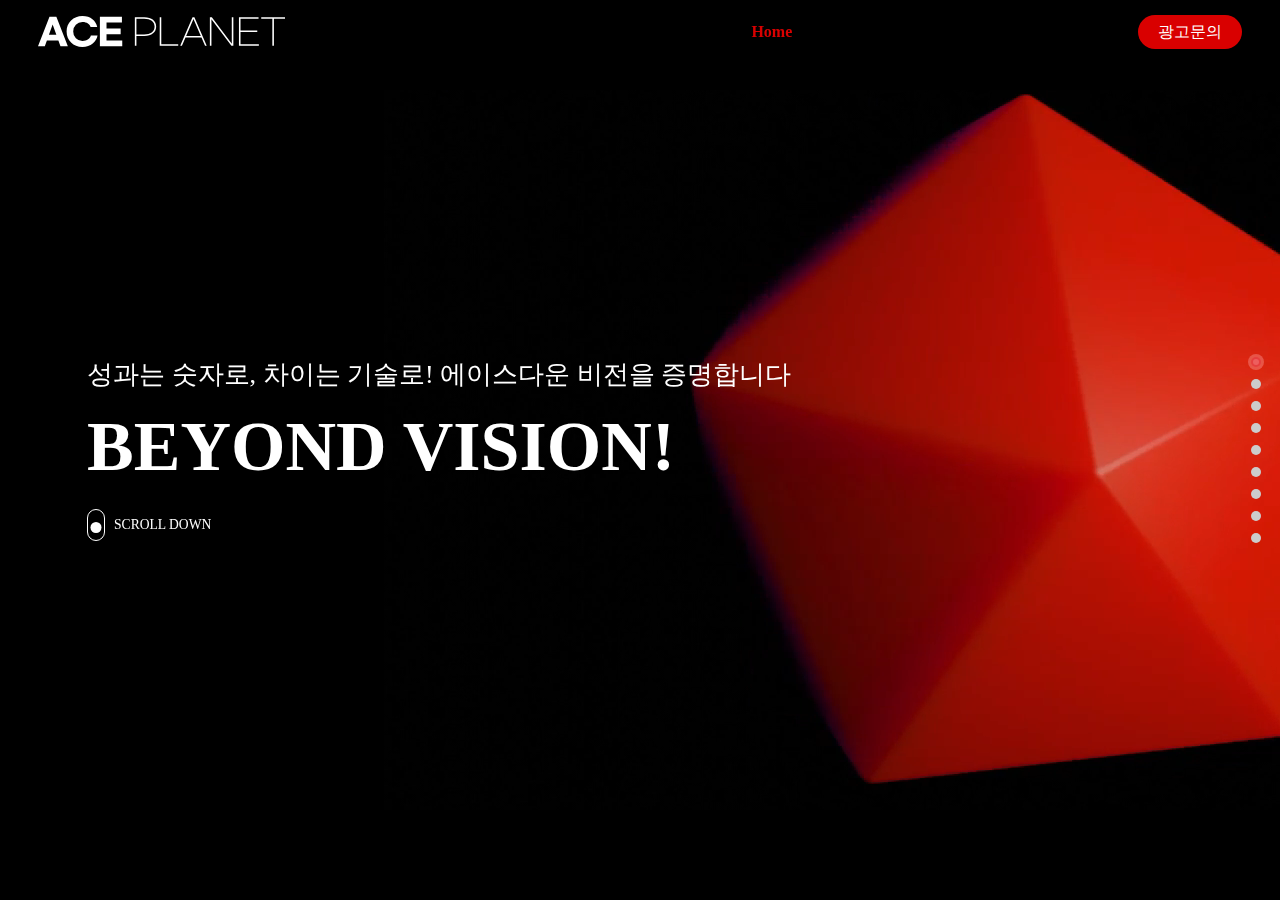
==== commit 63ba1321: "save" ====
--- a/html/index.html
+++ b/html/index.html
@@ -33,6 +33,7 @@
     <!-- imagesLoaded -->
     <script src="https://unpkg.com/imagesloaded@5.0.0/imagesloaded.pkgd.min.js"></script>
     <!-- (그 외 필요한 리소스들 생략) -->
+
     
     <link rel="stylesheet" href="../css/common.css"/>
     <link rel="stylesheet" href="../css/reset.css"/>
@@ -102,7 +103,7 @@
                 <h2 class="h2q">ABOUT<br><span>ACEPLANET</span></h2>
                 <h3 class="h3q ahtoer">광고 시장을 움직이는 기술, 그 중심에 에이스플래닛이 있습니다</h3>
               </div>
-              <p class="textq word_keep">에이스플래닛은 수익 최적화 SSP ‘Optivize’와 성과 중심 DSP ‘AlphaM’ 를 보유한 국내 대표 애드테크 기업입니다 광고 효율과 수익 향상을 위해 필요한 모든 기술을 직접 설계하고, AI 자동화·실시간 입찰·품질 제어까지 광고의 본질에 집중하는 에이스다운 기술력으로 증명합니다.</p>
+              <p class="textq word_keep">ACEPLANET은 광고 수익을 혁신하는 애드테크 기업입니다<br>SSP ‘Optivize’와 DSP ‘AlphaM’을 통해 성과 중심 기술을 직접 설계합니다</p>
             </div>
             <div class="sel">
               <div class="img_box"><img src="../images/sec2_img.png" alt=""></div>
@@ -114,27 +115,24 @@
         <div class="text">
           <div class="img_box"><img src="../images/sec3_img.png" alt=""></div>
           <div class="title">
-            <h2 class="h2q"><span>Our Vision,</span><br> Goals & Values</span></h2>
+            <h2 class="h2q text-focus-in"><span>Partners First,</span><br>Powered by Data</span></h2>
             <div class="history">
               <ul class="his_tt textq">
-                <li>Identity</li>
+                <li>Brand DNA</li>
                 <li>
-                  <span>광고 수익 최대화 실현</span><br>
-                  급변하는 AD TECH 트랜드 반영, 지속적인 연구 개발을 통한 ACE 만의 최고 솔루션 제공
+                  ACE는 수익을 만드는 기술에 집중합니다. <br>끊임없는 연구로, 오직 ACE만의 솔루션을 만듭니다.
                 </li>
               </ul>
               <ul class="his_tt textq">
                 <li>Strength</li>
                 <li>
-                  <span>자동화 기반 최적화 ADX 솔루션</span><br>
-                  국내외 수천 개 매체 군 보유, 최적의 FILL-RATE와 국내 최고의 고품질 광고 SSP 플랫폼
+                  자동화와 품질을 모두 갖춘 광고 플랫폼 <br>최고의 FILL-RATE, 최고 수준의 ADX 운영
                 </li>
               </ul>
               <ul class="his_tt textq">
                 <li>Core Solution</li>
                 <li>
-                  <span><em>Optivize, AlphaM</em></span><br>
-                  ACE만의 수년간 축적해온 진보된 BIG DATA 통한 최적의 광고 송출 솔루션
+                  실시간 BIG DATA로 증명된 최적의 광고 매칭 솔루션
                 </li>
               </ul>
             </div>
@@ -265,15 +263,15 @@
         <div class="text">
           <div class="top">
             <div class="sel">
-              <div class="img_box"><img src="../images/sec6_img.png" alt=""></div>
+              <div class="img_box"><img src="../images/sec6_img.gif" alt=""></div>
             </div>
             <div class="del">
               <h2 class="h2q"><span>ACE of Service</span></h2>
               <ul class="service_list h4q">
-                <li><div class="circle-check"><img src="../images/chk_round.svg" alt=""></div><div>최상의 솔루션과 컨설팅, 전문인력의 결합 - 최적의 관리 서비스 제공</div></li>
-                <li><div class="circle-check"><img src="../images/chk_round.svg" alt=""></div><div>정확하고 전문적인 리포트와 분석 제공</div></li>
-                <li><div class="circle-check"><img src="../images/chk_round.svg" alt=""></div><div>전담 매니저 배정을 통한 빠른 Feed-back 제공</div></li>
-                <li><div class="circle-check"><img src="../images/chk_round.svg" alt=""></div><div>업계 가장 빠른 정산주기</div></li>
+                <li><div class="circle-check"><img src="../images/chk_round.png" alt=""></div><div>최상의 솔루션과 컨설팅, 전문인력의 결합 - 최적의 관리 서비스 제공</div></li>
+                <li><div class="circle-check"><img src="../images/chk_round.png" alt=""></div><div>정확하고 전문적인 리포트와 분석 제공</div></li>
+                <li><div class="circle-check"><img src="../images/chk_round.png" alt=""></div><div>전담 매니저 배정을 통한 빠른 Feed-back 제공</div></li>
+                <li><div class="circle-check"><img src="../images/chk_round.png" alt=""></div><div>업계 가장 빠른 정산주기</div></li>
               </ul>
             </div>
           </div>
@@ -297,6 +295,13 @@
                   <img src="https://picsum.photos/seed/5/300/80" alt="">
                   <img src="https://picsum.photos/seed/1/300/80" alt="">
                   <img src="https://picsum.photos/seed/2/300/80" alt="">
+                  <img src="https://picsum.photos/seed/1/300/80" alt="">
+                  <img src="https://picsum.photos/seed/2/300/80" alt="">
+                  <img src="https://picsum.photos/seed/3/300/80" alt="">
+                  <img src="https://picsum.photos/seed/4/300/80" alt="">
+                  <img src="https://picsum.photos/seed/5/300/80" alt="">
+                  <img src="https://picsum.photos/seed/1/300/80" alt="">
+                  <img src="https://picsum.photos/seed/2/300/80" alt="">
                 </div>
               </div>
               <div class="slide_row row2">
@@ -308,6 +313,13 @@
                   <img src="https://picsum.photos/seed/10/300/80" alt="">
                   <img src="https://picsum.photos/seed/6/300/80" alt="">
                   <img src="https://picsum.photos/seed/7/300/80" alt="">
+                  <img src="https://picsum.photos/seed/6/300/80" alt="">
+                  <img src="https://picsum.photos/seed/7/300/80" alt="">
+                  <img src="https://picsum.photos/seed/8/300/80" alt="">
+                  <img src="https://picsum.photos/seed/9/300/80" alt="">
+                  <img src="https://picsum.photos/seed/10/300/80" alt="">
+                  <img src="https://picsum.photos/seed/6/300/80" alt="">
+                  <img src="https://picsum.photos/seed/7/300/80" alt="">
                 </div>
               </div>
             </div>              
@@ -318,7 +330,7 @@
         <div class="text">
           <div class="form_data">
             <div class="del">
-              <div class="img_box"><img src="https://picsum.photos/seed/picsum/2000/2000" alt=""></div>
+              <div class="img_box"><img src="../images/sec9_img.png" alt=""></div>
               <div class="title">
                 <h3 class="h3q">Contact us</h3>
                 <h2 class="h2_title">지금, 당신의 광고에 <br>에이스를 더하세요</h2>
--- a/css/common.css
+++ b/css/common.css
@@ -131,7 +131,22 @@
 .pagination li a i{
   font-size: 0.85em;
 } */
-
+.text-focus-in{-webkit-animation:text-focus-in 1s cubic-bezier(.55,.085,.68,.53) both;animation:text-focus-in 1s cubic-bezier(.55,.085,.68,.53) both}
+@-webkit-keyframes text-focus-in{0%{-webkit-filter:blur(12px);filter:blur(12px);opacity:0}100%{-webkit-filter:blur(0);filter:blur(0);opacity:1}}@keyframes text-focus-in{0%{-webkit-filter:blur(12px);filter:blur(12px);opacity:0}100%{-webkit-filter:blur(0);filter:blur(0);opacity:1}}
+@keyframes kenburns-loop {
+  0% {
+    transform: scale(1) translate(0, 0);
+    transform-origin: 16% 50%;
+  }
+  50% {
+    transform: scale(1.25) translate(-20px, 15px);
+    transform-origin: left;
+  }
+  100% {
+    transform: scale(1) translate(0, 0);
+    transform-origin: 16% 50%;
+  }
+}
 .margin_xl{
   padding-bottom: calc(var(--padding)*5);
 }
@@ -400,21 +415,21 @@
 
 
 .h2q{
-  font-size: clamp(45px, 6vw, 70px);
+  font-size: clamp(45px, 6.5vw, 70px);
   line-height: 1.2;
   font-family: 'Gmarket Sans';
   font-weight: 800;
-  padding-bottom: 3%;
+  padding-bottom: calc(var(--padding)*2);
   
 }
 .h2q span{
   color: #D90000;
 }
 .h3q{
-  font-size: clamp(18px, 3vw, 26px);
+  font-size: clamp(18px, 2.8vw, 26px);
   line-height: 1.2;
   font-weight: 600;
-  padding-bottom: 1%;
+  padding-bottom: calc(var(--padding)*1.5);
   word-break: keep-all;
 }
 .h4q{
@@ -438,7 +453,7 @@
   height: 20px; */
 }
 .circle-check img{
-  width: 20px
+  width: 15px
 }
 
 /* all */
@@ -450,7 +465,7 @@
   right: 0;
   width: 100%;
   z-index: 100;
-  padding-top: 4vh;
+  padding-top: calc(var(--padding)*1.5);
 }
 .header_container{
   width: 94%;
@@ -665,10 +680,12 @@
 }
 .form_data .del .img_box{
   height: 100%;
+  display: flex;
+  justify-content: center;
+  align-items: center;
 }
 .form_data .del .img_box img{
-  width: 100%;
-  height: 100%;
+  max-width: 175%;
 }
 .form_data .del .title{
   position: absolute;
@@ -822,6 +839,9 @@
   }
   .header h1 img{
     width: 100%
+  }
+  .header .adver a{
+    padding: 6px 16px;
   }
   .header .nav{
     display: none;
@@ -849,7 +869,7 @@
   }
   .header .adver{
     margin-left: auto;
-    padding-right: 2%;
+    padding-right: 20px;
   }
   .header .hamburger-button{
     display: flex;
@@ -872,7 +892,8 @@
     padding-bottom: 5px;
   }
   .circle-check img{
-    width: 15px;
+    margin-top: 2px;
+    width: 10px;
   }
   .form_data .sel .user_data li input{
     padding: 8px 14px;
--- a/css/main.css
+++ b/css/main.css
@@ -270,6 +270,42 @@
     opacity: 0;
   }
 }
+.char-fade {
+  opacity: 0;
+  display: inline-block;
+  animation: fadeInChar 0.6s forwards ease;
+}
+
+@keyframes fadeInChar {
+  from {
+    opacity: 0;
+  }
+  to {
+    opacity: 1;
+  }
+}
+
+.ripple {
+  position: absolute;
+  border-radius: 50%;
+  background: rgba(174, 198, 243, 0.3);
+  pointer-events: none;
+  transform: scale(0);
+  animation: rippleEffect 0.6s ease-out;
+  z-index: 9999;
+}
+
+@keyframes rippleEffect {
+  to {
+    transform: scale(1);
+    opacity: 0;
+  }
+}
+.sec2 .text {
+  position: relative;
+  z-index: 1;
+}
+
 body {
   margin: 0;
   overflow: hidden;
@@ -304,10 +340,14 @@
   z-index: 2;
 }
 .sec1 .title h3{
-  padding-bottom: 2%;
+  padding-bottom: calc(var(--padding)*1.5);
+  font-weight: 400;
 }
 .sec1 .title h2{
   line-height: 1.2em;
+}
+.sec1 .title h2 span{
+  color: #fff !important;
 }
 .sec2 .text{
   color: var(--black);
@@ -341,9 +381,14 @@
 .sec2 .sel .img_box{
   width: 100%;
   max-width: 700px;
+  overflow: hidden;
 }
 .sec2 .sel .img_box img{
   max-height: 100%;
+  transition: 1s;
+}
+.sec2 .sel .img_box:hover img{
+  transform: scale(1.1);
 }
 
 .sec3 .img_box{
@@ -378,13 +423,13 @@
 }
 .sec3 .history{
   position: relative;
-  display: flex;
-  flex-direction: column;
-  justify-content: center;
-  align-items: stretch;
-  width: 70%;
-  margin: auto;
-  padding-left: 10%;
+  display: block;
+  /* flex-direction: column; */
+  /* justify-content: center; */
+  /* align-items: stretch; */
+  width: 100%;
+  margin: 0 auto;
+  /* padding-left: 10%; */
 }
 .sec3 .history::before{
   content: '';
@@ -395,14 +440,13 @@
   display: block;
   width: 1px;
   height: 100%;
-  /* background-color: white; */
 }
 .sec3 .history .his_tt{
-  display: flex;
-  justify-content: start;
-  gap: 5%;
+  display: grid;
+  grid-template-columns: 1fr 1fr;
   line-height: 1.6em;
   width: 100%;
+  gap: 2.5%;
 }
 .sec3 .history .his_tt li{
   padding-bottom: 5%;
@@ -415,11 +459,13 @@
 }
 .sec3 .history .his_tt li:first-child{
   font-size: 1.4em;
-  flex: 1;
   border-right: 1px solid white;
+  padding-right: 5%;
+  text-align: right;
+  /* flex: 1; */
 }
 .sec3 .history .his_tt li:last-child{
-  flex: 3;
+  /* flex: 4; */
 }
 .sec3 .history .his_tt li:last-child span{
   font-size: 1.2em;
@@ -452,6 +498,9 @@
   display: flex;
   justify-content: center;
   align-items: center;
+}
+.sec4 .sel{
+  padding-right: 2%;
 }
 .sec4 .over_list{
   display: grid;
@@ -554,7 +603,7 @@
 }
 .sec5 .img_box img{
   width: 100%;
-  max-width: 1000px;
+  max-width: 1200px;
 }
 .sec5 .title{
   text-align: center;
@@ -652,8 +701,9 @@
   z-index: 1;
 }
 .sec6 .img_box img{
-  /* max-width: 100%; */
-  max-height: 100%;
+  animation: kenburns-loop 20s ease-in-out infinite;
+  will-change: transform;
+  max-height: 150%;
 }
 .sec6 .title, .sec7 .round_list{
   position: relative;
@@ -718,7 +768,7 @@
 }
 .sec7 .text .top{
   display: flex;
-  justify-content: space-between;
+  justify-content: center;
   align-items: center;
   gap: 4%;
   padding-bottom: 3%;
@@ -726,16 +776,13 @@
 }
 .sec7 .h2q{
   line-height: 1.1em;
-  border-bottom: 1px solid var(--border);
-  margin-bottom: 5%;
-  display: inline-block;
 }
 .sec7 .sel{
-  width: 40%;
+  width: 50%;
   max-width: 650px;
 }
 .sec7 .del{
-  width: 60%;
+  width: 50%;
 }
 .sec7 .sel .img_box{
   width: 100%;
@@ -768,9 +815,10 @@
 }
 .service_list{
   font-weight: normal;
+  padding-right: 4%;
 }
 .service_list li{
-  padding-bottom: 1.5%;
+  padding-bottom: calc(var(--padding)*1.2);
   display: flex;
   gap: 5px;
   justify-content: start;
@@ -786,7 +834,7 @@
 }
 .sec8 .fir_title{
   position: relative;
-  font-size: clamp(25px, 3vw, 40px);
+  font-size: clamp(30px, 3vw, 40px);
   line-height: 1.1;
   font-weight: 700;
   text-align: right;
@@ -920,8 +968,8 @@
     word-break: keep-all;
   }
   .sec2 .textq{
-    font-size: clamp(10px, 1.7vw, 14px);;
-    padding-right: 10%;
+    font-size: clamp(12px, 1.7vw, 14px);;
+    padding-right: 15%;
   }
   .sec3 .history{
     width: 100%;
@@ -946,6 +994,7 @@
     border: none;
     border-bottom: 1px solid var(--border);
     margin-bottom: 2%;
+    text-align: left;
   }
   .sec4 .text{
     flex-direction: column;
@@ -1098,8 +1147,21 @@
     font-size: clamp(35px, 6vw, 45px);
   }
 }
+@media screen and (max-width:600px){
+  .sec4 .over_list{
+    gap: 10px;
+  }
+  .sec4 .over_list li .title {
+    font-size: clamp(18px, 2vw, 24px);
+    bottom: 30%;
+  }
+  .sec4 .over_list li .sub_tt{
+    font-size: clamp(11px, 1.5vw, 18px);
+    top: 73%;
+  }
+}
 @media screen and (max-width:480px){
-  .sec4 .over_list li .title {
-    font-size: clamp(13px, 1.5vw, 20px);
+  .sec4 .over_list{
+    gap: 5px;
   }
 }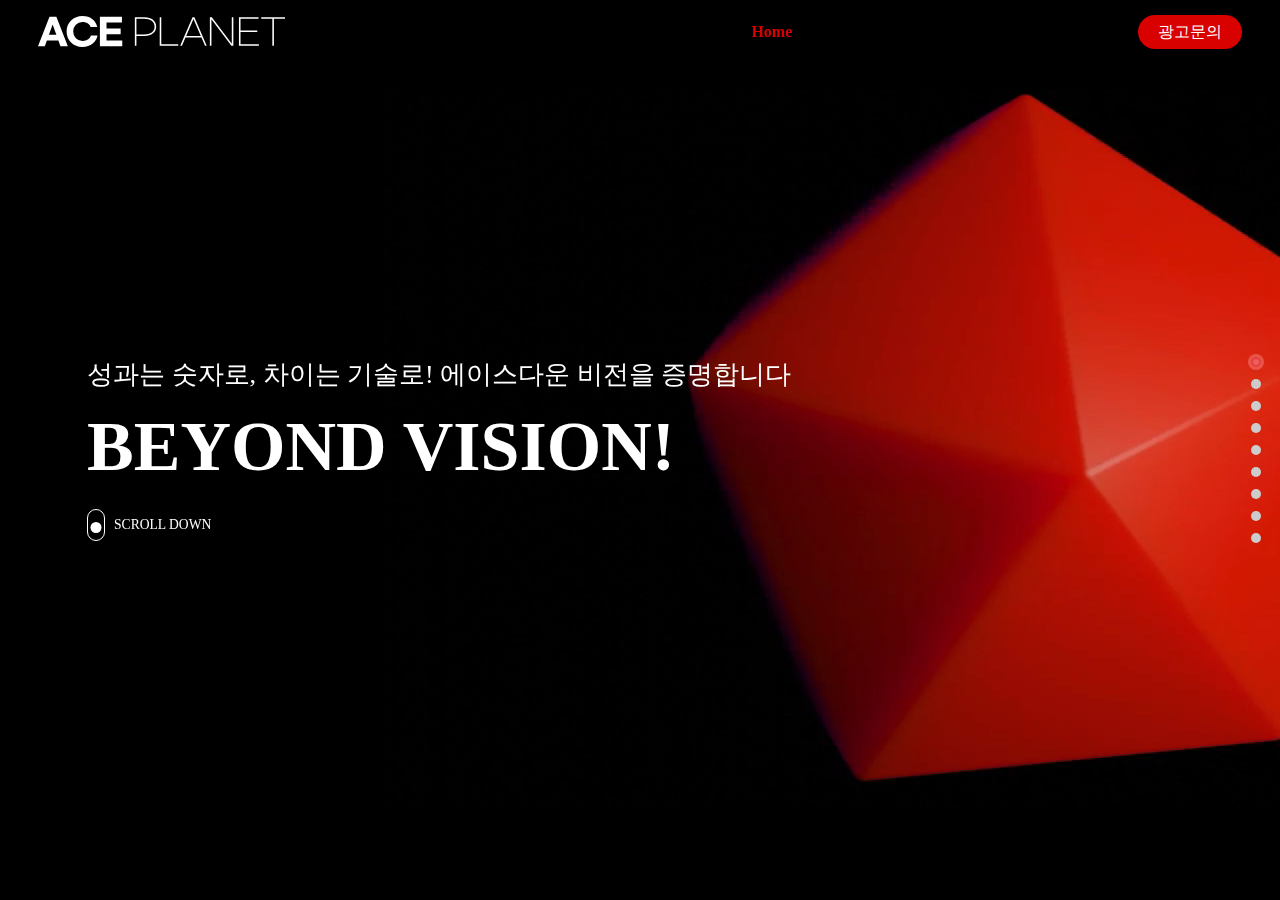
==== commit adf9c12a: "save" ====
--- a/html/index.html
+++ b/html/index.html
@@ -87,6 +87,7 @@
             <video src="../images/sec1_vod.mp4" autoplay muted loop playsinline></video>
           </div>
           <div class="title">
+            
             <h3 class="h3q">성과는 숫자로, 차이는 기술로! 에이스다운 비전을 증명합니다</h3>
             <h2 class="h2q">BEYOND VISION!</h2>
             <div class="scroller">
@@ -145,28 +146,28 @@
             <ul class="over_list">
               <li>
                 <div class="img_box">
-                  <img src="https://picsum.photos/seed/picsum/400/400" alt="">
+                  <img src="../images/over_list_a.png" alt="">
                 </div>
                 <div class="title">RTB 실시간 입찰 엔진</div>
                 <div class="sub_tt">찰나의 타이밍에도 <br>최적가 자동 입찰</div>
               </li>
               <li>
                 <div class="img_box">
-                  <img src="https://picsum.photos/seed/picsum/400/400" alt="">
+                  <img src="../images/over_list_b.png" alt="">
                 </div>
                 <div class="title">AI 타겟팅 최적화</div>
                 <div class="sub_tt">전환 기능성이 높은 <br>사용자 자동 예측</div>
               </li>
               <li>
                 <div class="img_box">
-                  <img src="https://picsum.photos/seed/picsum/400/400" alt="">
+                  <img src="../images/over_list_c.png" alt="">
                 </div>
                 <div class="title">Viewabillity &#38; 품질 필터링</div>
                 <div class="sub_tt">프리미엄 광고 유치를 <br>위한 광고 품질 제어</div>
               </li>
               <li>
                 <div class="img_box">
-                  <img src="https://picsum.photos/seed/picsum/400/400" alt="">
+                  <img src="../images/over_list_d.png" alt="">
                 </div>
                 <div class="title">최적화 자동화 시스템</div>
                 <div class="sub_tt">위치ㆍ형식ㆍ시간대별 A/B 테스트 <br>→ 자동 수익 개선</div>
@@ -266,7 +267,7 @@
               <div class="img_box"><img src="../images/sec6_img.gif" alt=""></div>
             </div>
             <div class="del">
-              <h2 class="h2q"><span>ACE of Service</span></h2>
+              <h2 class="h2q"><span>ACE, 이렇게 다릅니다</span></h2>
               <ul class="service_list h4q">
                 <li><div class="circle-check"><img src="../images/chk_round.png" alt=""></div><div>최상의 솔루션과 컨설팅, 전문인력의 결합 - 최적의 관리 서비스 제공</div></li>
                 <li><div class="circle-check"><img src="../images/chk_round.png" alt=""></div><div>정확하고 전문적인 리포트와 분석 제공</div></li>
@@ -288,41 +289,81 @@
             <div class="bx_wrap">
               <div class="slide_row row1">
                 <div class="track">
-                  <img src="https://picsum.photos/seed/1/300/80" alt="">
-                  <img src="https://picsum.photos/seed/2/300/80" alt="">
-                  <img src="https://picsum.photos/seed/3/300/80" alt="">
-                  <img src="https://picsum.photos/seed/4/300/80" alt="">
-                  <img src="https://picsum.photos/seed/5/300/80" alt="">
-                  <img src="https://picsum.photos/seed/1/300/80" alt="">
-                  <img src="https://picsum.photos/seed/2/300/80" alt="">
-                  <img src="https://picsum.photos/seed/1/300/80" alt="">
-                  <img src="https://picsum.photos/seed/2/300/80" alt="">
-                  <img src="https://picsum.photos/seed/3/300/80" alt="">
-                  <img src="https://picsum.photos/seed/4/300/80" alt="">
-                  <img src="https://picsum.photos/seed/5/300/80" alt="">
-                  <img src="https://picsum.photos/seed/1/300/80" alt="">
-                  <img src="https://picsum.photos/seed/2/300/80" alt="">
+                  <img src="../images/wiki.svg" alt="">
+                  <img src="../images/hankyo.png" alt="">
+                  <img src="../images/donga.png" alt="">
+                  <img src="../images/donga2.svg" alt="">
+                  <img src="../images/wiki.svg" alt="">
+                  <img src="../images/hankyo.png" alt="">
+                  <img src="../images/donga.png" alt="">
+                  <img src="../images/donga2.svg" alt="">
+                  <img src="../images/wiki.svg" alt="">
+                  <img src="../images/hankyo.png" alt="">
+                  <img src="../images/donga.png" alt="">
+                  <img src="../images/donga2.svg" alt="">
+                  <img src="../images/wiki.svg" alt="">
+                  <img src="../images/hankyo.png" alt="">
+                  <img src="../images/donga.png" alt="">
+                  <img src="../images/donga2.svg" alt="">
                 </div>
               </div>
               <div class="slide_row row2">
                 <div class="track">
-                  <img src="https://picsum.photos/seed/6/300/80" alt="">
-                  <img src="https://picsum.photos/seed/7/300/80" alt="">
-                  <img src="https://picsum.photos/seed/8/300/80" alt="">
-                  <img src="https://picsum.photos/seed/9/300/80" alt="">
-                  <img src="https://picsum.photos/seed/10/300/80" alt="">
-                  <img src="https://picsum.photos/seed/6/300/80" alt="">
-                  <img src="https://picsum.photos/seed/7/300/80" alt="">
-                  <img src="https://picsum.photos/seed/6/300/80" alt="">
-                  <img src="https://picsum.photos/seed/7/300/80" alt="">
-                  <img src="https://picsum.photos/seed/8/300/80" alt="">
-                  <img src="https://picsum.photos/seed/9/300/80" alt="">
-                  <img src="https://picsum.photos/seed/10/300/80" alt="">
-                  <img src="https://picsum.photos/seed/6/300/80" alt="">
-                  <img src="https://picsum.photos/seed/7/300/80" alt="">
-                </div>
-              </div>
-            </div>              
+                  <img src="../images/donga2.svg" alt="">
+                  <img src="../images/donga.png" alt="">
+                  <img src="../images/hankyo.png" alt="">
+                  <img src="../images/wiki.svg" alt="">
+                  <img src="../images/donga2.svg" alt="">
+                  <img src="../images/donga.png" alt="">
+                  <img src="../images/hankyo.png" alt="">
+                  <img src="../images/wiki.svg" alt="">
+                  <img src="../images/donga2.svg" alt="">
+                  <img src="../images/donga.png" alt="">
+                  <img src="../images/hankyo.png" alt="">
+                  <img src="../images/wiki.svg" alt="">
+                  <img src="../images/donga2.svg" alt="">
+                  <img src="../images/donga.png" alt="">
+                  <img src="../images/hankyo.png" alt="">
+                  <img src="../images/wiki.svg" alt="">
+                </div>
+              </div>
+            </div>
+            <!-- bxSlider CSS & JS (이미 포함되어 있는 경우 생략) -->
+<link rel="stylesheet" href="https://cdn.jsdelivr.net/bxslider/4.2.12/jquery.bxslider.css">
+<script src="https://cdn.jsdelivr.net/bxslider/4.2.12/jquery.bxslider.min.js"></script>
+
+<script>
+$(document).ready(function(){
+  // row1 bxSlider 적용
+  $('.row1 .track').addClass('slider1'); // 클래스 부여
+  $('.slider1').bxSlider({
+    slideSelector: 'img',
+    minSlides: 5,
+    maxSlides: 8,
+    moveSlides: 1,
+    slideWidth: 300,
+    slideMargin: 20,
+    ticker: true,
+    speed: 60000, // 느리게 흐르게
+    useCSS: false
+  });
+
+  // row2 bxSlider 적용
+  $('.row2 .track').addClass('slider2');
+  $('.slider2').bxSlider({
+    slideSelector: 'img',
+    minSlides: 5,
+    maxSlides: 8,
+    moveSlides: 1,
+    slideWidth: 300,
+    slideMargin: 20,
+    ticker: true,
+    speed: 80000,
+    useCSS: false
+  });
+});
+</script>
+
           </div>
 				</div>
       </section>
--- a/css/common.css
+++ b/css/common.css
@@ -357,8 +357,33 @@
   background-image: url(/images/play_btn.png);
   opacity: 1;
 }
-
-
+.fade-prep {
+  will-change: opacity, filter;
+}
+
+.scroll_wrap {
+  overflow: hidden;
+}
+.scroll_on {
+  opacity: 0;
+  transition: all 1.8s;
+}
+.scroll_on.active {
+  opacity: 1 !important;
+  transform: translate(0, 0) !important;
+}
+.scroll_on.type_top {
+  transform: translate(0, -20%);
+}
+.scroll_on.type_bottom {
+  transform: translate(0, 20%);
+}
+.scroll_on.type_left {
+  transform: translate(-20%, 0);
+}
+.scroll_on.type_right {
+  transform: translate(20%, 0);
+}
 .scrollBar::-webkit-scrollbar {
   width: 10px;
 }
@@ -415,7 +440,7 @@
 
 
 .h2q{
-  font-size: clamp(45px, 6.5vw, 70px);
+  font-size: clamp(45px, 8vw, 70px);
   line-height: 1.2;
   font-family: 'Gmarket Sans';
   font-weight: 800;
@@ -835,7 +860,7 @@
 @media screen and (max-width:768px){
   .header h1{
     max-width: 250px;
-    width: 50%;
+    width: 35%;
   }
   .header h1 img{
     width: 100%
--- a/css/main.css
+++ b/css/main.css
@@ -143,7 +143,7 @@
   overflow-x: hidden;
 }
 main{
-  background-color: black;
+  /* background-color: black; */
 }
 pre {
   padding: 20px;
@@ -273,17 +273,14 @@
 .char-fade {
   opacity: 0;
   display: inline-block;
-  animation: fadeInChar 0.6s forwards ease;
+  animation: fadeInChar 0.5s forwards ease;
 }
 
 @keyframes fadeInChar {
-  from {
-    opacity: 0;
-  }
-  to {
-    opacity: 1;
-  }
-}
+  from { opacity: 0; transform: translateY(10px); }
+  to   { opacity: 1; transform: translateY(0); }
+}
+
 
 .ripple {
   position: absolute;
@@ -345,9 +342,15 @@
 }
 .sec1 .title h2{
   line-height: 1.2em;
+  cursor: default;
 }
 .sec1 .title h2 span{
   color: #fff !important;
+  transition: 1s;
+}
+.sec1 .title h2 span:hover{
+  color: #D70000 !important;
+  transition: .3s;
 }
 .sec2 .text{
   color: var(--black);
@@ -429,7 +432,7 @@
   /* align-items: stretch; */
   width: 100%;
   margin: 0 auto;
-  /* padding-left: 10%; */
+  padding-right: 5%;
 }
 .sec3 .history::before{
   content: '';
@@ -776,6 +779,7 @@
 }
 .sec7 .h2q{
   line-height: 1.1em;
+  color: #D70000;
 }
 .sec7 .sel{
   width: 50%;
@@ -834,7 +838,7 @@
 }
 .sec8 .fir_title{
   position: relative;
-  font-size: clamp(30px, 3vw, 40px);
+  font-size: clamp(35px, 7vw, 54px);
   line-height: 1.1;
   font-weight: 700;
   text-align: right;
@@ -875,29 +879,40 @@
 .slide_row {
   white-space: nowrap;
   overflow: hidden;
-  margin-bottom: 20px;
+  margin-bottom: 15px;
   pointer-events: none;
   user-select: none;
 }
-.track {
-  display: inline-block;
-  white-space: nowrap;
-  animation: scroll-left 30s linear infinite;
-}
-.row2 .track {
-  animation-duration: 35s;
-}
-.track img {
-  display: inline-block;
-  margin-right: 20px;
-  vertical-align: middle;
-  width: 300px;
-  height: 80px;
-}
-
-@keyframes scroll-left {
-  0% { transform: translateX(0); }
-  100% { transform: translateX(-50%); }
+.bx_wrap .track{
+  display: flex;
+  align-items: center;
+}
+.bx-wrapper {
+  margin-bottom: 0 !important;
+  padding: 0 !important;
+  background: none !important;
+  border: none !important;
+  box-shadow: none !important;
+}
+.sec6 .round_list li {
+  opacity: 0;
+  transform: translateY(20px);
+  transition: opacity 0.8s ease, transform 0.8s ease;
+}
+
+.sec6 .round_list li.visible {
+  opacity: 1;
+  transform: translateY(0);
+}
+.sec3 .history .his_tt {
+  opacity: 0;
+  transform: translateY(30px);
+  transition: opacity 1.5s ease, transform 1.5s ease;
+}
+
+.sec3 .history .his_tt.visible {
+  opacity: 1;
+  transform: translateY(0);
 }
 
 
@@ -914,8 +929,11 @@
   .sec1 .title{
     text-align: center;
   }
+  .sec1 .title .h2q{
+    width: 95%;
+  }
   .sec1 .title h3{
-    width: 70%;
+    width: 85%;
     margin: 0 auto;
     font-weight: 300;
   }
@@ -925,7 +943,7 @@
   .sec1 .sec1_vod{
     left: 0;
     padding: 0;
-    padding-top: 50%;
+    top: 45%;
   }
   .sec1 .sec1_vod video{
     width: 150%;
@@ -973,7 +991,7 @@
   }
   .sec3 .history{
     width: 100%;
-    padding: 0 4%;
+    padding: 0 10%;
   }
   .sec3 .title h2{
     padding-bottom: 5%;
@@ -992,7 +1010,7 @@
   }
   .sec3 .history .his_tt li:first-child{
     border: none;
-    border-bottom: 1px solid var(--border);
+    border-bottom: 1px solid rgba(255, 255, 255, 0.185);
     margin-bottom: 2%;
     text-align: left;
   }
@@ -1144,7 +1162,7 @@
     justify-content: end;
   }
   .h2q{
-    font-size: clamp(35px, 6vw, 45px);
+    font-size: clamp(42px, 8vw, 60px);
   }
 }
 @media screen and (max-width:600px){
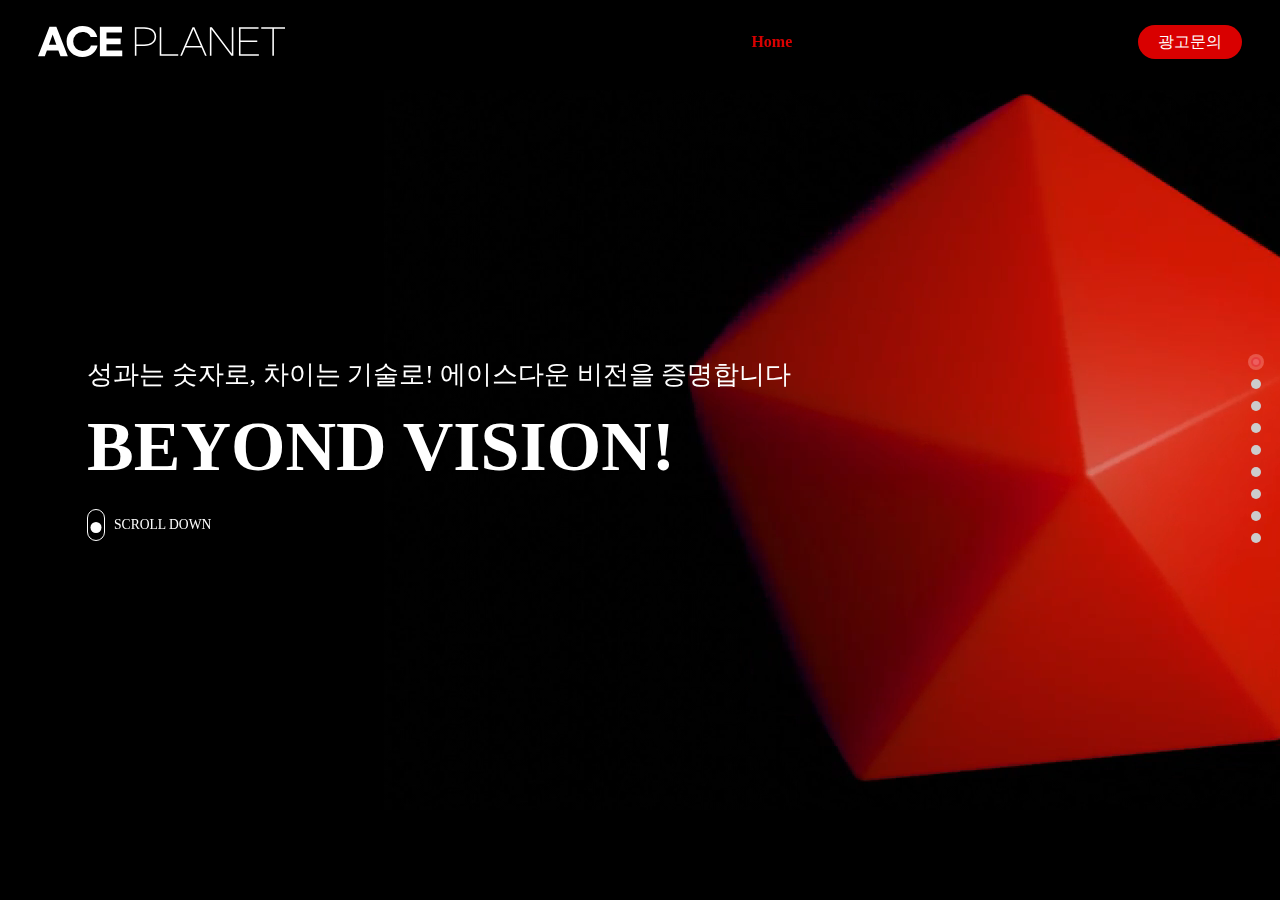
==== commit 64edf34d: "save" ====
--- a/html/index.html
+++ b/html/index.html
@@ -328,9 +328,15 @@
                 </div>
               </div>
             </div>
-            <!-- bxSlider CSS & JS (이미 포함되어 있는 경우 생략) -->
-<link rel="stylesheet" href="https://cdn.jsdelivr.net/bxslider/4.2.12/jquery.bxslider.css">
-<script src="https://cdn.jsdelivr.net/bxslider/4.2.12/jquery.bxslider.min.js"></script>
+            <div class="del">
+              <div class="img_box"><img src="../images/sec9_img.png" alt=""></div>
+              <div class="title">
+                <h3 class="h3q">Contact us</h3>
+                <h2 class="h2_title">지금, 당신의 광고에 <br>에이스를 더하세요</h2>
+                <p class="textq">오른쪽 양식을 작성해 주시면 담당자가 연락 드리겠습니다.</p>
+              </div>
+            </div>
+          
 
 <script>
 $(document).ready(function(){
--- a/css/common.css
+++ b/css/common.css
@@ -490,7 +490,7 @@
   right: 0;
   width: 100%;
   z-index: 100;
-  padding-top: calc(var(--padding)*1.5);
+  padding: calc(var(--padding)*2.5) 0 calc(var(--padding)*.5);
 }
 .header_container{
   width: 94%;
--- a/css/main.css
+++ b/css/main.css
@@ -9,36 +9,39 @@
   height: 100%;
   scroll-behavior: smooth;
 }
-
-.sec1 .text{
+section .text{
+  max-width: 1400px;
+  width: 100%;
+}
+.sec1{
   background-color: #000;
 }
-.sec2 .text{
+.sec2{
   background-color: #fff;
   color: #000;
 }
-.sec3 .text{
+.sec3{
   background-color: #000;
 }
-.sec4 .text{
+.sec4{
   background-color: #fff;
   color: #000;
 }
-.sec5 .text{
+.sec5{
   background-color: #000;
 }
-.sec6 .text{
+.sec6{
   background-color: #000;
 }
-.sec7 .text{
+.sec7{
   background-color: #fff;
   color: #000;
 }
-.sec8 .text{
+.sec8{
   background-color: #fff;
   color: #000;
 }
-.sec9 .text{
+.sec9{
   background-color: #fff;
   color: #000;
 }
@@ -166,46 +169,7 @@
   color: #fff;
   position: relative;
 }
-#page-1 .text, #page-1-clone .text{
-  background-color: #000;
-}
-#page-1 .text{
-  align-items: start;
-}
-#page-2 .text{
-  background-color: #fff;
-}
-#page-3 .text{
-  background-color: #000;
-}
-#page-4 .text{
-  background-color: #fff;
-}
-#page-5 .text{
-  background-color: #000;
-}
-#page-6 .text, #page-6-clone .text{
-  background-color: #000;
-}
-#page-7 .text{
-  background-color: #fff;
-}
-#page-8 .text, #page-8-clone .text{
-  background-color: #fff;
-  color: #000;
-}
-#page-9 .text{
-  background-color: #fff;
-  color: #000;
-}
-#page-10 .text, #page-10-clone .text{
-  background-color: #fff;
-  color: #000;
-}
-#page-11 .text, #page-11-clone .text{
-  background-color: #fff;
-  color: #000;
-}
+
 
 .text{
   width: 100%;
@@ -364,11 +328,10 @@
   padding: 0 2%;
 }
 .sec2 .title h3.ahtoer{
-  font-size: clamp(14px, 2.2vw, 20px);
-  padding-bottom: 2%;
-}
-.sec2 .title h2{
-  font-size: clamp(35px, 6vw, 45px);
+  font-size: clamp(18px, 4vw, 24px);
+  word-break: keep-all;
+  padding-right: 4%;
+  padding-bottom: calc(var(--padding)*1);
 }
 .sec2 .text .h2q span{
   color: #D90000;
@@ -485,13 +448,11 @@
   box-sizing: border-box;
 }
 .sec4 .h2q{
-  border-bottom: 1px solid var(--border);
-  margin-bottom: 5%;
   text-align: right;
 }
 .sec4 .h2q span{
+  font-size: 0.9em;
   color: #D90000;
-  font-size: 0.8em;
 }
 .sec4 .h3q{
   font-size: clamp(12px, 2.5vw, 22px);
@@ -868,6 +829,9 @@
 .sec8 .flat{
   width: 100%;
 }
+.sec8 .del{
+  display: none;
+}
 .spon_slider_wrap {
   max-width: 1200px;
   margin: 0 auto;
@@ -981,13 +945,9 @@
   .sec2 .del, .sec2 .sel{
     width: 100%;
   }
-  .sec2 .title h3.ahtoer{
-    font-size: clamp(16px, 2.2vw, 20px);
-    word-break: keep-all;
-  }
   .sec2 .textq{
-    font-size: clamp(12px, 1.7vw, 14px);;
-    padding-right: 15%;
+    font-size: clamp(18px, 1.7vw, 22px);;
+    padding-right: 4%;
   }
   .sec3 .history{
     width: 100%;
@@ -1029,7 +989,7 @@
   }
   .sec4 .over_list li .title{
     font-size: clamp(20px, 3vw, 25px);
-    bottom: 15%;
+    bottom: 16.5%;
     word-break: keep-all;
   }
   .sec4 .over_list li .sub_tt{
@@ -1058,8 +1018,7 @@
     padding-bottom: 3%;
   }
   .sec4 .sel .h2q{
-    padding-bottom: 2%;
-    font-size: clamp(35px, 6vw, 45px);
+    padding-bottom: calc(var(--padding)*1.5);
   }
   .sec4 .sel .h2q, .sec4 .h3q{
     text-align: left;
@@ -1122,6 +1081,9 @@
   .sec8 .end_title{
     display: none;
   }
+  .sec8 .del{
+    display: block;
+  }
   .sec9 .text{
     display: flex;
     justify-content: space-between;
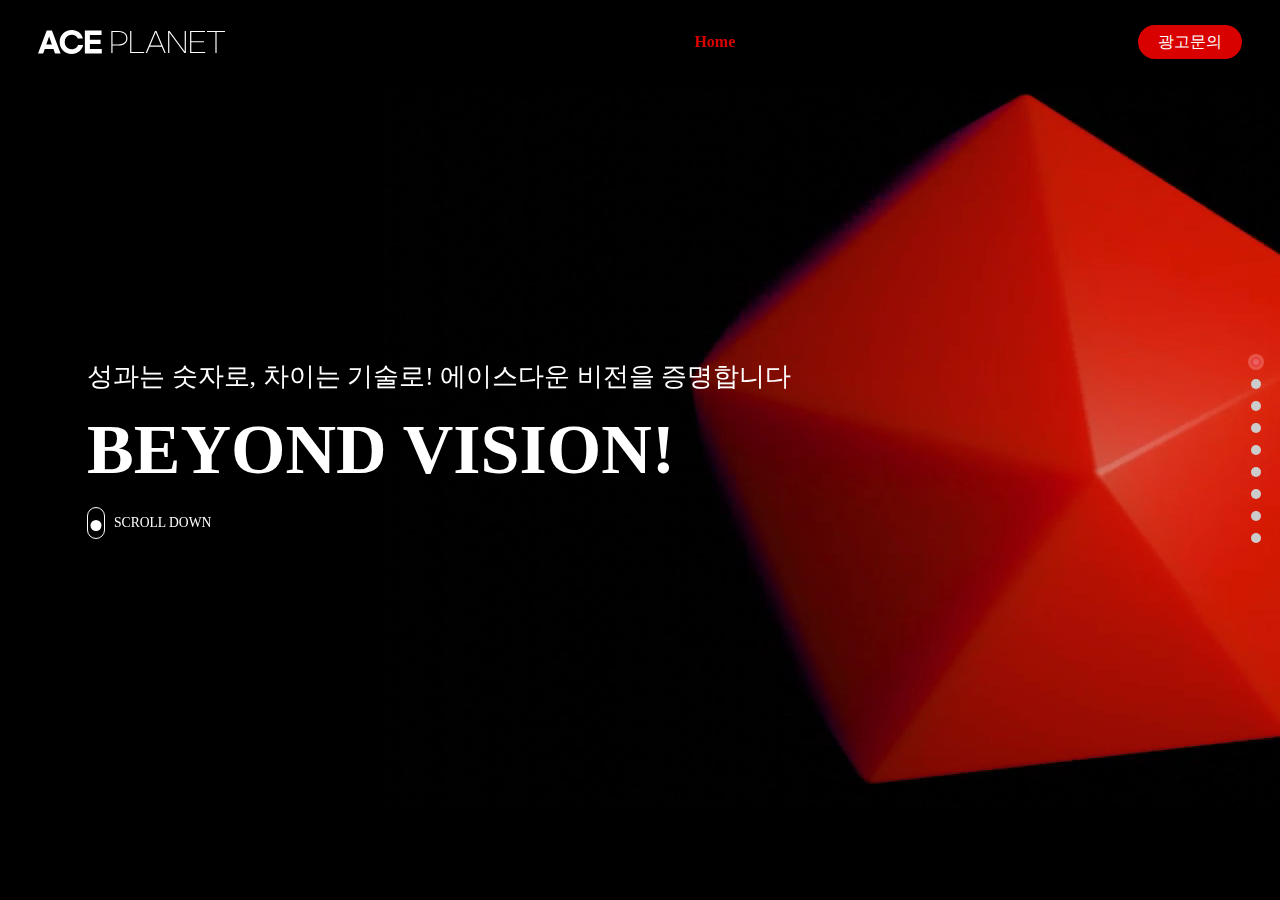
==== commit 7af84f09: "save" ====
--- a/html/index.html
+++ b/html/index.html
@@ -269,10 +269,10 @@
             <div class="del">
               <h2 class="h2q"><span>ACE, 이렇게 다릅니다</span></h2>
               <ul class="service_list h4q">
-                <li><div class="circle-check"><img src="../images/chk_round.png" alt=""></div><div>최상의 솔루션과 컨설팅, 전문인력의 결합 - 최적의 관리 서비스 제공</div></li>
-                <li><div class="circle-check"><img src="../images/chk_round.png" alt=""></div><div>정확하고 전문적인 리포트와 분석 제공</div></li>
-                <li><div class="circle-check"><img src="../images/chk_round.png" alt=""></div><div>전담 매니저 배정을 통한 빠른 Feed-back 제공</div></li>
-                <li><div class="circle-check"><img src="../images/chk_round.png" alt=""></div><div>업계 가장 빠른 정산주기</div></li>
+                <li><div class="circle-check">ㆍ</div><div>최상의 솔루션과 컨설팅, 전문인력의 결합 - 최적의 관리 서비스 제공</div></li>
+                <li><div class="circle-check">ㆍ</div><div>정확하고 전문적인 리포트와 분석 제공</div></li>
+                <li><div class="circle-check">ㆍ</div><div>전담 매니저 배정을 통한 빠른 Feed-back 제공</div></li>
+                <li><div class="circle-check">ㆍ</div><div>업계 가장 빠른 정산주기</div></li>
               </ul>
             </div>
           </div>
@@ -305,6 +305,22 @@
                   <img src="../images/hankyo.png" alt="">
                   <img src="../images/donga.png" alt="">
                   <img src="../images/donga2.svg" alt="">
+                  <img src="../images/wiki.svg" alt="">
+                  <img src="../images/hankyo.png" alt="">
+                  <img src="../images/donga.png" alt="">
+                  <img src="../images/donga2.svg" alt="">
+                  <img src="../images/wiki.svg" alt="">
+                  <img src="../images/hankyo.png" alt="">
+                  <img src="../images/donga.png" alt="">
+                  <img src="../images/donga2.svg" alt="">
+                  <img src="../images/wiki.svg" alt="">
+                  <img src="../images/hankyo.png" alt="">
+                  <img src="../images/donga.png" alt="">
+                  <img src="../images/donga2.svg" alt="">
+                  <img src="../images/wiki.svg" alt="">
+                  <img src="../images/hankyo.png" alt="">
+                  <img src="../images/donga.png" alt="">
+                  <img src="../images/donga2.svg" alt="">
                 </div>
               </div>
               <div class="slide_row row2">
@@ -328,48 +344,13 @@
                 </div>
               </div>
             </div>
-            <div class="del">
-              <div class="img_box"><img src="../images/sec9_img.png" alt=""></div>
-              <div class="title">
-                <h3 class="h3q">Contact us</h3>
-                <h2 class="h2_title">지금, 당신의 광고에 <br>에이스를 더하세요</h2>
-                <p class="textq">오른쪽 양식을 작성해 주시면 담당자가 연락 드리겠습니다.</p>
-              </div>
-            </div>
-          
-
-<script>
-$(document).ready(function(){
-  // row1 bxSlider 적용
-  $('.row1 .track').addClass('slider1'); // 클래스 부여
-  $('.slider1').bxSlider({
-    slideSelector: 'img',
-    minSlides: 5,
-    maxSlides: 8,
-    moveSlides: 1,
-    slideWidth: 300,
-    slideMargin: 20,
-    ticker: true,
-    speed: 60000, // 느리게 흐르게
-    useCSS: false
-  });
-
-  // row2 bxSlider 적용
-  $('.row2 .track').addClass('slider2');
-  $('.slider2').bxSlider({
-    slideSelector: 'img',
-    minSlides: 5,
-    maxSlides: 8,
-    moveSlides: 1,
-    slideWidth: 300,
-    slideMargin: 20,
-    ticker: true,
-    speed: 80000,
-    useCSS: false
-  });
-});
-</script>
-
+          </div>
+          <div class="del">
+            <div class="img_box"><img src="../images/sec9_img.png" alt=""></div>
+            <div class="title">
+              <h3 class="h3q">Contact us</h3>
+              <h2 class="h2_title">지금, 당신의 광고에 <br>에이스를 더하세요</h2>
+            </div>
           </div>
 				</div>
       </section>
@@ -447,4 +428,4 @@
     </main>
     <footer></footer>
   </body>
-</html>
+</html>--- a/css/common.css
+++ b/css/common.css
@@ -99,38 +99,6 @@
   clear: both;
   content: ' ';
 }
-
-/* .pagination{
-  display: flex;
-  justify-content: center;
-  align-items: center;
-  gap: 1%;
-  padding-bottom: calc(var(--padding)*5);
-}
-.pagination li{
-  position: relative;
-  font-size: 0.95em;
-  line-height: 1em;
-  border-radius: 50%;
-  padding: 5px 8px;
-  color: var(--grey3);
-  cursor: pointer;
-}
-.pagination li.active{
-  color: var(--point_main);
-  font-weight: 600;
-}
-.pagination li a{
-  display: flex;
-  width: 100%;
-  height: 100%;
-  justify-content: center;
-  align-items: center;
-  gap: 5px;
-}
-.pagination li a i{
-  font-size: 0.85em;
-} */
 .text-focus-in{-webkit-animation:text-focus-in 1s cubic-bezier(.55,.085,.68,.53) both;animation:text-focus-in 1s cubic-bezier(.55,.085,.68,.53) both}
 @-webkit-keyframes text-focus-in{0%{-webkit-filter:blur(12px);filter:blur(12px);opacity:0}100%{-webkit-filter:blur(0);filter:blur(0);opacity:1}}@keyframes text-focus-in{0%{-webkit-filter:blur(12px);filter:blur(12px);opacity:0}100%{-webkit-filter:blur(0);filter:blur(0);opacity:1}}
 @keyframes kenburns-loop {
@@ -444,7 +412,7 @@
   line-height: 1.2;
   font-family: 'Gmarket Sans';
   font-weight: 800;
-  padding-bottom: calc(var(--padding)*2);
+  padding-bottom: calc(var(--padding)*1.5);
   
 }
 .h2q span{
@@ -454,7 +422,7 @@
   font-size: clamp(18px, 2.8vw, 26px);
   line-height: 1.2;
   font-weight: 600;
-  padding-bottom: calc(var(--padding)*1.5);
+  padding-bottom: calc(var(--padding)*1);
   word-break: keep-all;
 }
 .h4q{
@@ -501,9 +469,11 @@
 }
 .header h1{
   position: relative;
+  max-width: 210px;
 }
 .header h1 a img{
   transition: .2s;
+  width: 100%;
 }
 .header h1 a img.wh_logo{
   position: relative;
@@ -526,7 +496,7 @@
   display: flex;
   justify-content: end;
   align-items: center;
-  gap: 2%;
+  gap: 4%;
   font-size: clamp(0.75em, 2vw, 1em);
   line-height: 1em;
   width: 100%;
@@ -538,6 +508,9 @@
   padding: 2px 4px;
   display: block;
   white-space: nowrap;
+}
+.header .nav li:hover a{
+  color: #686868 !important;
 }
 .header .adver{
   white-space: nowrap;
@@ -568,7 +541,7 @@
   height: 3px;
   border-radius:4px;
   background: #fff;
-  transition:0.3s;
+  transition: .3s;
 }
 .hamburger-button span:nth-child(1){
   top: 0;
@@ -589,6 +562,19 @@
 }
 .hamburger-button.active span:nth-child(3){
   transform:rotate(-45deg);
+}
+.hamburger-button span {
+  display: block;
+  /* height: 2px;
+  margin: 4px 0; */
+  background-color: #fff; /* 기본 흰색 */
+  transition: background-color 0.3s;
+}
+.hamburger-dark span {
+  background-color: #000;
+}
+.hamburger-light span {
+  background-color: #fff;
 }
 
 .header .modal_menu {
@@ -712,6 +698,12 @@
 .form_data .del .img_box img{
   max-width: 175%;
 }
+@media screen and (max-width:1000px){
+  .form_data .del .img_box img{
+    max-width: auto;
+    max-height: 110%;
+  } 
+}
 .form_data .del .title{
   position: absolute;
   top: 0;
@@ -745,7 +737,7 @@
   flex-direction: column;
   justify-content: center;
   align-items: center;
-  padding: 3% 0;
+  padding: 15px 0;
 }
 .form_data .sel form{
   display: block;
@@ -836,7 +828,7 @@
 }
 .dummy_foonter{
   width: 100%;
-  padding: 25px 0;
+  padding: 45px 0;
   background-color: #2E2E2E;
   display: flex;
   justify-content: center;
@@ -858,6 +850,9 @@
 }
 
 @media screen and (max-width:768px){
+  .header{
+    padding: calc(var(--padding)*1.5) 0 calc(var(--padding)*.5);
+  }
   .header h1{
     max-width: 250px;
     width: 35%;
@@ -877,13 +872,16 @@
     bottom: 0;
     width: 100%;
     height: 100%;
-    background: rgba(0, 0, 0, 0.9);
+    background: rgba(0, 0, 0, 0.95);
     z-index: 1000;
     flex-direction: column;
     justify-content: center;
     align-items: center;
-    gap: 40px;
+    gap: 30px;
     transition: 0.3s ease;
+  }
+  .header .nav.active {
+    display: flex;
   }
   .header .nav.on{
     display: flex;
@@ -891,6 +889,8 @@
   .header .nav li a{
     color: #fff;
     font-size: 1.5rem;
+    line-height: 1em;
+    padding: 10px 0;
   }
   .header .adver{
     margin-left: auto;
@@ -898,6 +898,10 @@
   }
   .header .hamburger-button{
     display: flex;
+    z-index: 10000;
+  }
+  .header .hamburger-button.active span{
+    background: white !important;
   }
   .form_data .sel .sub_mit{
     margin-top: auto;
--- a/css/main.css
+++ b/css/main.css
@@ -7,10 +7,9 @@
 /* html, body 기본 설정 */
 html, body {
   height: 100%;
-  scroll-behavior: smooth;
+  scroll-beeevior: smooth;
 }
 section .text{
-  max-width: 1400px;
   width: 100%;
 }
 .sec1{
@@ -177,7 +176,6 @@
   display: flex;
   align-items: center;
   justify-content: center;
-  flex-flow: column;
   position: relative;
 }
 .scroller{
@@ -263,6 +261,7 @@
   }
 }
 .sec2 .text {
+  max-width: 1920px;
   position: relative;
   z-index: 1;
 }
@@ -327,8 +326,11 @@
   width: 100%;
   padding: 0 2%;
 }
+.sec2 .text .h2q{
+  font-size: clamp(30px, 8vw, 55px);
+}
 .sec2 .title h3.ahtoer{
-  font-size: clamp(18px, 4vw, 24px);
+  font-size: clamp(16px, 4vw, 20px);
   word-break: keep-all;
   padding-right: 4%;
   padding-bottom: calc(var(--padding)*1);
@@ -339,10 +341,10 @@
   font-weight: 700;
 }
 .sec2 .del{
-  width: 50%;
+
 }
 .sec2 .sel{
-  width: 45%;
+
 }
 .sec2 .sel .img_box{
   width: 100%;
@@ -443,7 +445,6 @@
 
 .sec4 .text{
   color: var(--black);
-  flex-flow: row;
   gap: 2%;
   box-sizing: border-box;
 }
@@ -451,7 +452,7 @@
   text-align: right;
 }
 .sec4 .h2q span{
-  font-size: 0.9em;
+  font-size: 0.8em;
   color: #D90000;
 }
 .sec4 .h3q{
@@ -465,6 +466,7 @@
 }
 .sec4 .sel{
   padding-right: 2%;
+  order: 1;
 }
 .sec4 .over_list{
   display: grid;
@@ -472,20 +474,7 @@
   gap: 15px;
   max-width: 700px;
 }
-/* @media screen and (max-width:1000px){
-  .sec4 .text{
-    flex-direction: column;
-  }
-  .sec4 .sel{
-    order: 1;
-  }
-  .sec4 .del{
-    order: 2;
-  }
-  .sec4 .over_list{
-    grid-template-columns: auto;
-  }
-} */
+
 .sec4 .over_list li{
   max-width: 400px;
   max-height: 400px;
@@ -499,9 +488,9 @@
 }
 .sec4 .over_list li .title{
   position: absolute;
-  bottom: 10%;
+  bottom: 20%;
   left: 5%;
-  font-size: clamp(10px, 2vw, 22px);
+  font-size: clamp(10px, 1.8vw, 22px);
   line-height: 1.1;
   font-weight: 600;
   z-index: 3;
@@ -509,7 +498,7 @@
 }
 .sec4 .over_list li .sub_tt{
   position: absolute;
-  bottom: 10%;
+  top: 75%;
   left: 5%;
   font-size: clamp(9px, 2vw, 16px);
   line-height: 1.1;
@@ -551,7 +540,19 @@
   opacity: 1;
   visibility: visible;
 }
-
+.sec5 .text{
+  flex-direction: column;
+}
+.sec5 .text .h3q{
+  font-size: 18px;
+  padding-bottom: calc(var(--padding).7);
+}
+.sec5 .text .textq{
+  font-size: 16px;
+}
+.sec5 .text .h2q span{
+  color: white !important;
+}
 .sec5 .img_box{
   position: absolute;
   top: 0;
@@ -651,6 +652,9 @@
 .optivize_list li .move_btn a i{
   font-size: 0.8em;
 }
+.sec6 .text{
+  flex-direction: column;
+}
 .sec6 .img_box{
   position: absolute;
   top: 0;
@@ -688,8 +692,9 @@
   display: flex;
   justify-content: center;
   text-align: center;
-  width: 100%;
-  gap: 2%;
+  max-width: 1200px;
+  width: 100%;
+  gap: 5%;
   padding: 0 2%;
   position: relative;
   z-index: 5;
@@ -722,9 +727,10 @@
   left: 50%;
   transform: translate(-50% , -50%);
   width: 100%;
-  font-size: clamp(10px, 1.3vw, 16px);
+  font-size: clamp(7px, 1.3vw, 16px);
 }
 .sec7 .text{
+  max-width: 1920px;
   color: black;
   flex-flow: row;
   flex-direction: column;
@@ -741,6 +747,7 @@
 .sec7 .h2q{
   line-height: 1.1em;
   color: #D70000;
+  word-break: keep-all;
 }
 .sec7 .sel{
   width: 50%;
@@ -792,9 +799,10 @@
 
 .sec8 .text{
   padding: 0;
+  flex-direction: column;
 }
 .sec8 .back_bg{
-  padding-top: 4%;
+  padding-top: calc(var(--padding)*5);
   width: 100%;
 }
 .sec8 .fir_title{
@@ -819,12 +827,13 @@
 }
 .sec8 .end_title{
   position: relative;
-  font-size: clamp(30px, 3vw, 50px);
+  font-size: clamp(25px, 2.5vw, 45px);
   line-height: 1.25;
   font-weight: 600;
   text-align: left;
   width: 100%;
-  padding: 0 0 5% 3%;
+  padding: 0 0 calc(var(--padding)*4) 2%;
+  z-index: 3;
 }
 .sec8 .flat{
   width: 100%;
@@ -850,6 +859,10 @@
 .bx_wrap .track{
   display: flex;
   align-items: center;
+  gap: 30px;
+}
+.bx_wrap .track img{
+  max-width: 120px;
 }
 .bx-wrapper {
   margin-bottom: 0 !important;
@@ -868,138 +881,90 @@
   opacity: 1;
   transform: translateY(0);
 }
-.sec3 .history .his_tt {
+
+
+.sec8 .del{
+  height: 100%;
+  flex: 1;
+  position: relative;
+  overflow: hidden;
+}
+.sec8 .del .img_box{
+  height: 100%;
+  display: flex;
+  justify-content: center;
+  align-items: center;
+}
+.sec8 .del .img_box img{
+  max-width: 175%;
+}
+.sec8 .del .title{
+  position: absolute;
+  top: 0;
+  bottom: 0;
+  right: 0;
+  left: 0;
+  width: 100%;
+  height: 100%;
+  color: white;
+  display: flex;
+  flex-direction: column;
+  justify-content: center;
+  align-items: start;
+  gap: 3%;
+  padding-left: 4%;
+}
+.sec8 .del .h3q{
+  padding-bottom: 5%;
+}
+.sec8 .del .h2_title{
+  font-size: clamp(25px, 4.5vw, 45px);
+  line-height: 1.2;
+  font-weight: 700;
+  padding-bottom: 3%;
+}
+.h2q-animate {
   opacity: 0;
-  transform: translateY(30px);
-  transition: opacity 1.5s ease, transform 1.5s ease;
-}
-
-.sec3 .history .his_tt.visible {
+  transform: translateY(30px) scale(1.2);
+  filter: blur(5px);
+  transition-property: opacity, transform, filter;
+  transition-timing-function: ease;
+}
+
+.h2q-animate.show1500 {
   opacity: 1;
-  transform: translateY(0);
+  transform: translateY(0) scale(1);
+  filter: blur(0);
+  transition-duration: 1.5s;
+}
+
+.h2q-animate.show2000 {
+  opacity: 1;
+  transform: translateY(0) scale(1);
+  filter: blur(0);
+  transition-duration: 2s;
+}
+
+.h2q-animate.show2500 {
+  opacity: 1;
+  transform: translateY(0) scale(1);
+  filter: blur(0);
+  transition-duration: 2.5s;
 }
 
 
 
 /*  */
 .sec9 .text{
+  flex-direction: column;
   padding: 0;
 }
 
-@media screen and (max-width:768px){
-  .h2q{
-    line-height: 1.1;
-  }
-  .sec1 .title{
-    text-align: center;
-  }
-  .sec1 .title .h2q{
-    width: 95%;
-  }
-  .sec1 .title h3{
-    width: 85%;
-    margin: 0 auto;
-    font-weight: 300;
-  }
-  .scroller{
-    display: none;
-  }
-  .sec1 .sec1_vod{
-    left: 0;
-    padding: 0;
-    top: 45%;
-  }
-  .sec1 .sec1_vod video{
-    width: 150%;
-    height: 100%;
-  }
-  .sec2 .text{
-    padding: 0;
-    justify-content: end;
-  }
-  .sec2 .d_fx{
-    height: 100%;
-    flex-direction: column;
-    justify-content: end;
-    padding: 0;
-    align-items: end;
-  }
-  .sec2 .del{
-    padding: 0 2%;
-  }
-  .sec2 .sel{
-    max-height: 50vh;
-    overflow: hidden;
-  }
-  .sec2 .sel .img_box{
-    display: flex;
-    justify-content: center;
-    align-items: center;
-    height: 100%;
-    width: 100%;
-  }
-  .sec2 .sel .img_box img{
-    max-height: none;
-    width: 100%;
-  }
-  .sec2 .del, .sec2 .sel{
-    width: 100%;
-  }
-  .sec2 .textq{
-    font-size: clamp(18px, 1.7vw, 22px);;
-    padding-right: 4%;
-  }
-  .sec3 .history{
-    width: 100%;
-    padding: 0 10%;
-  }
-  .sec3 .title h2{
-    padding-bottom: 5%;
-    font-size: clamp(35px, 6vw, 45px);
-  }
-  .sec3 .img_box{
-    align-items: end;
-  }
-  .sec3 .history .his_tt{
-    font-size: clamp(12px, 2vw, 16px);
-    display: block;
-    padding-bottom: 4%;
-  }
-  .sec3 .history .his_tt li{
-    padding-bottom: 2%;
-  }
-  .sec3 .history .his_tt li:first-child{
-    border: none;
-    border-bottom: 1px solid rgba(255, 255, 255, 0.185);
-    margin-bottom: 2%;
-    text-align: left;
-  }
+@media screen and (max-width:1000px){
   .sec4 .text{
     flex-direction: column;
     justify-content: end;
     gap: 0;
-  }
-  .sec4 .over_list{
-    gap: 15px;
-    padding-bottom: 5px;
-  }
-  .sec4 .over_list li::after{
-    opacity: 1;
-    visibility: visible;
-  }
-  .sec4 .over_list li .title{
-    font-size: clamp(20px, 3vw, 25px);
-    bottom: 16.5%;
-    word-break: keep-all;
-  }
-  .sec4 .over_list li .sub_tt{
-    font-size: clamp(14px, 1.5vw, 16px);
-    opacity: 1;
-    bottom: 5%;
-    word-break: keep-all;
-  }
-  .sec4 .over_list li:hover .title{
-    transform: none;
   }
   .sec4 .del{
     order: 2;
@@ -1015,7 +980,7 @@
     flex-direction: column;
     align-items: start;
     justify-content: end;
-    padding-bottom: 3%;
+    padding-bottom: calc(var(--padding)*2.5);
   }
   .sec4 .sel .h2q{
     padding-bottom: calc(var(--padding)*1.5);
@@ -1024,6 +989,128 @@
     text-align: left;
     margin-bottom: 0;
     border: none;
+    padding-bottom: 0;
+  }
+  .sec4 .over_list{
+    grid-template-columns: 1fr 1fr 1fr 1fr;
+    max-width: none;
+    padding-bottom: calc(var(--padding));
+  }
+}
+@media screen and (max-width:768px){
+  .pagination{
+    display: none;
+  }
+  .h2q{
+    line-height: 1.1;
+  }
+  .sec1 .title{
+    text-align: center;
+  }
+  .sec1 .title .h2q{
+    width: 95%;
+  }
+  .sec1 .title h3{
+    width: 85%;
+    margin: 0 auto;
+    font-weight: 300;
+  }
+  .scroller{
+    display: none;
+  }
+  .sec1 .sec1_vod{
+    left: 0;
+    padding: 0;
+    top: 45%;
+  }
+  .sec1 .sec1_vod video{
+    width: 150%;
+    height: 100%;
+  }
+  .sec2 .text{
+    padding: 0;
+    justify-content: end;
+  }
+  .sec2 .d_fx{
+    height: 100%;
+    flex-direction: column;
+    justify-content: end;
+    padding: 0;
+    align-items: end;
+    gap: 1%;
+  }
+  .sec2 .del{
+    padding: 0 2%;
+  }
+  .sec2 .sel{
+    max-height: 50vh;
+    overflow: hidden;
+  }
+  .sec2 .sel .img_box{
+    display: flex;
+    justify-content: center;
+    align-items: center;
+    height: 100%;
+    width: 100%;
+  }
+  .sec2 .sel .img_box img{
+    max-height: none;
+    width: 100%;
+  }
+  .sec2 .del, .sec2 .sel{
+    width: 100%;
+  }
+  .sec2 .textq{
+    padding-right: 4%;
+  }
+  .sec3 .history{
+    width: 100%;
+    padding: 0 10%;
+  }
+  .sec3 .title h2{
+    padding-bottom: 5%;
+    font-size: clamp(35px, 6vw, 45px);
+  }
+  .sec3 .img_box{
+    align-items: end;
+  }
+  .sec3 .history .his_tt{
+    font-size: clamp(12px, 2vw, 16px);
+    display: block;
+    padding-bottom: 4%;
+  }
+  .sec3 .history .his_tt li{
+    padding-bottom: 2%;
+  }
+  .sec3 .history .his_tt li:first-child{
+    border: none;
+    border-bottom: 1px solid rgba(255, 255, 255, 0.185);
+    margin-bottom: 2%;
+    text-align: left;
+  }
+  .sec4 .over_list{
+    grid-template-columns: 1fr 1fr;
+    max-width: 600px;
+    gap: 15px;
+    padding-bottom: 5px;
+  }
+  .sec4 .over_list li::after{
+    opacity: 1;
+    visibility: visible;
+  }
+  .sec4 .over_list li .title{
+    font-size: clamp(20px, 3vw, 25px);
+    bottom: 36.5%;
+    word-break: keep-all;
+  }
+  .sec4 .over_list li .sub_tt{
+    font-size: clamp(14px, 1.5vw, 16px);
+    opacity: 1;
+    word-break: keep-all;
+    top: 70%;
+  }
+  .sec4 .over_list li:hover .title{
+    transform: none;
   }
   .optivize_list{
     flex-direction: column;
@@ -1039,12 +1126,14 @@
   .sec6 .round_list{
     display: flex;
     flex-wrap: wrap;
-    gap: 2%;
+    gap: 5%;
     padding: 0;
+    width: 80%;
+    margin: 0 auto;
   }
   .sec6 .round_list li{
     width: 30%;
-    padding-bottom: 2%;
+    padding-bottom: 4%;
   }
   .sec6 .round_list li p{
   top: 65%;
@@ -1070,6 +1159,7 @@
     flex-direction: column;
     justify-content: end;
     height: 100%;
+    gap: 0;
   }
   .service_list{
     font-size: clamp(13px, 1.5vw, 16px);
@@ -1081,8 +1171,20 @@
   .sec8 .end_title{
     display: none;
   }
+  .bx_wrap{
+    position: relative;
+    z-index: 2;
+  }
+  .sec8 .text{
+    display: flex;
+    flex-direction: column;
+    justify-content: end;
+    align-items: stretch;
+    height: 100%;
+  }
   .sec8 .del{
     display: block;
+    max-height: 50vh;
   }
   .sec9 .text{
     display: flex;
@@ -1131,17 +1233,40 @@
   .sec4 .over_list{
     gap: 10px;
   }
-  .sec4 .over_list li .title {
-    font-size: clamp(18px, 2vw, 24px);
-    bottom: 30%;
+  .sec4 .over_list li .title{
+    font-size: 20px;
+    bottom: 35%;
   }
   .sec4 .over_list li .sub_tt{
-    font-size: clamp(11px, 1.5vw, 18px);
-    top: 73%;
+    font-size: 14px;
+    top: 70%;
   }
 }
 @media screen and (max-width:480px){
   .sec4 .over_list{
     gap: 5px;
   }
+  .sec4 .over_list li .title{
+    font-size: 16px;
+    bottom: 50%;
+  }
+  .sec4 .over_list li .sub_tt{
+    font-size: 12px;
+    top: 60%;
+    line-height: 1.3;
+  }
+}
+@media screen and (max-width:400px){
+  .sec4 .over_list{
+    gap: 5px;
+  }
+  .sec4 .over_list li .title{
+    font-size: 14px;
+    bottom: 50%;
+  }
+  .sec4 .over_list li .sub_tt{
+    font-size: 10px;
+    top: 60%;
+    line-height: 1.3;
+  }
 }